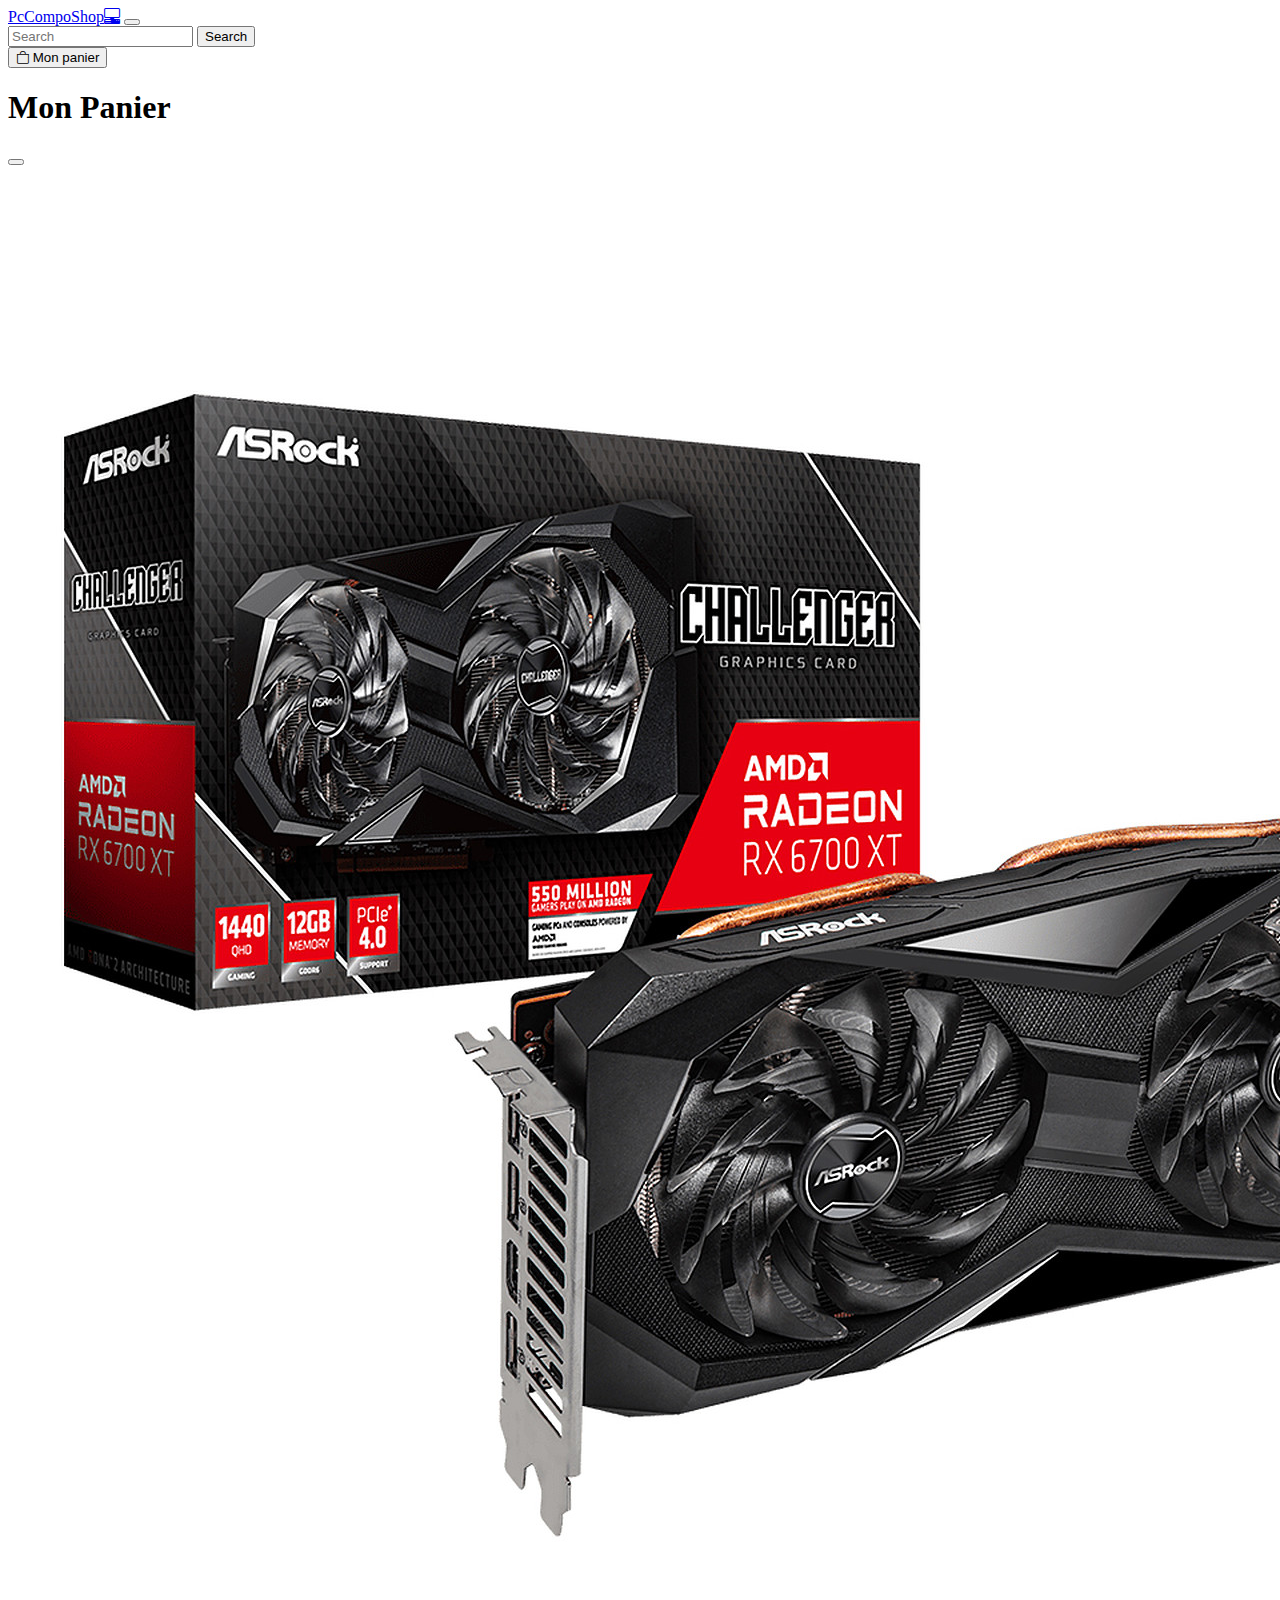
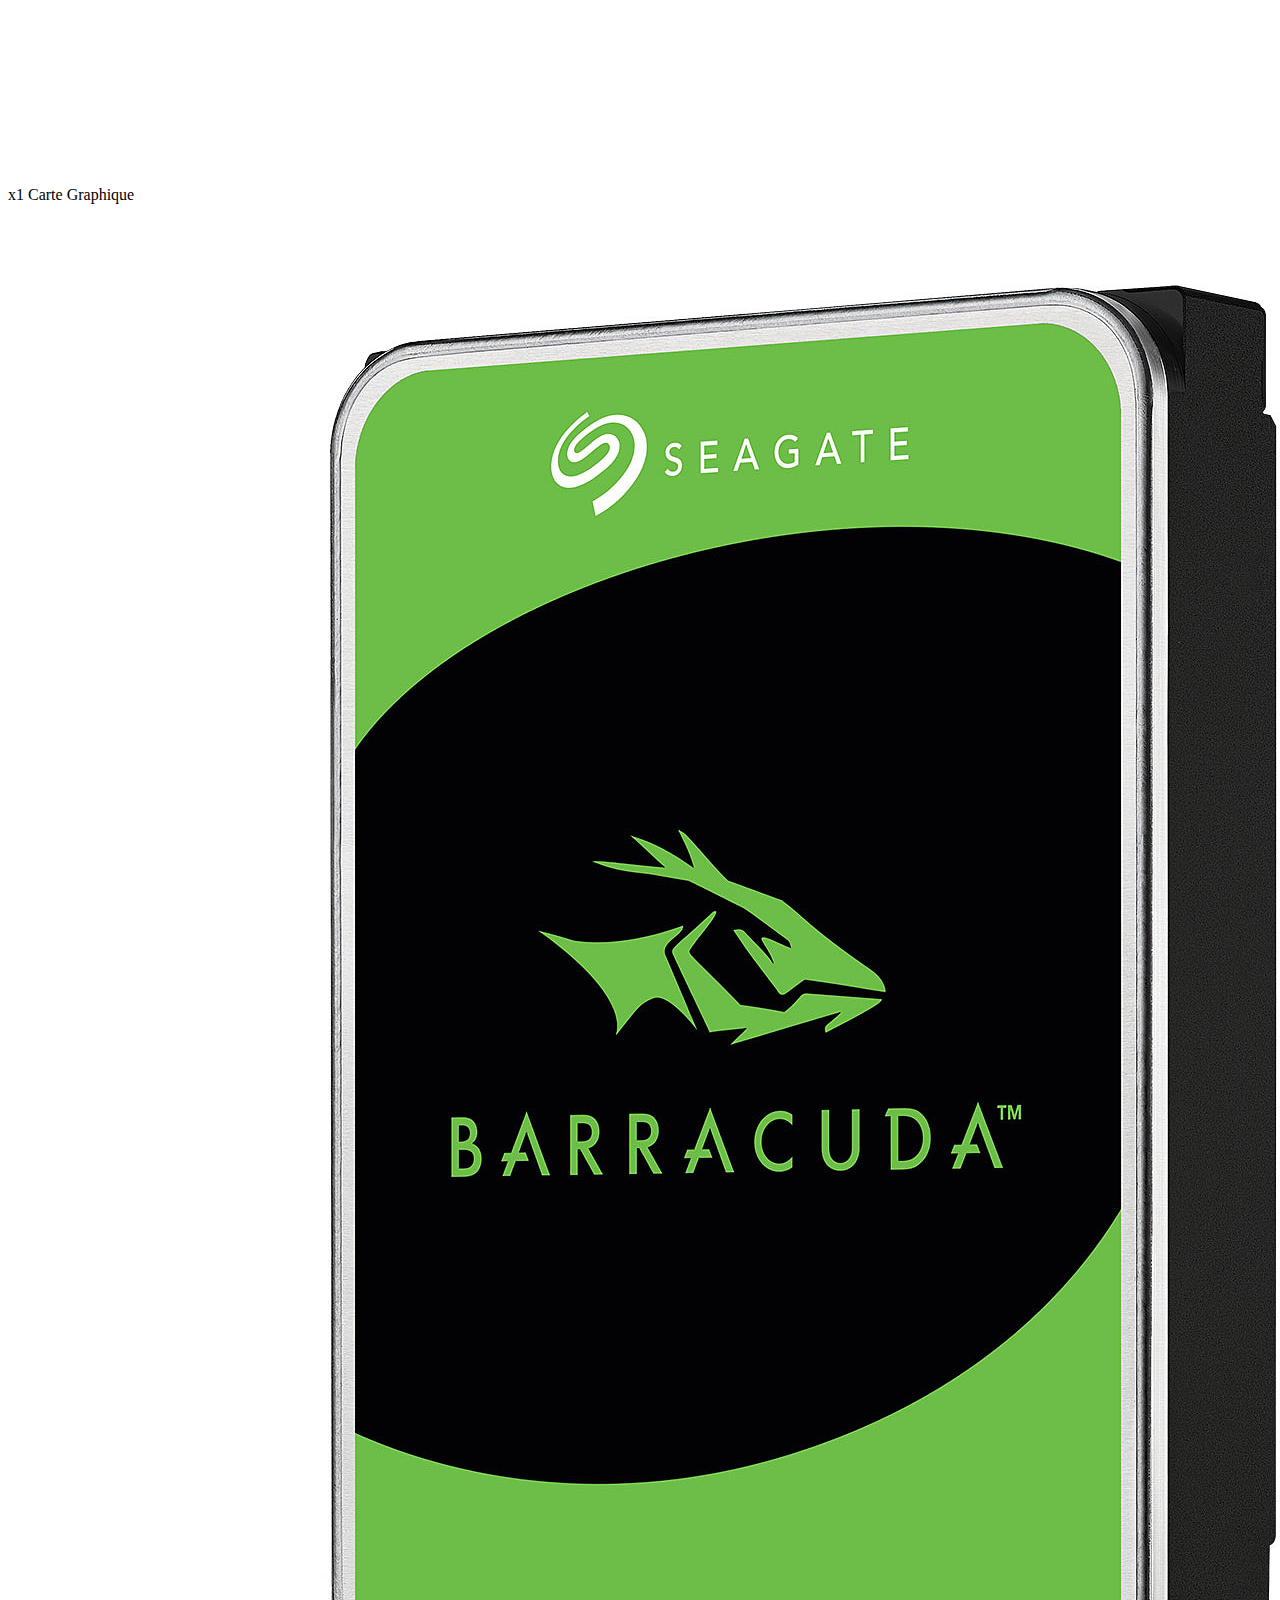
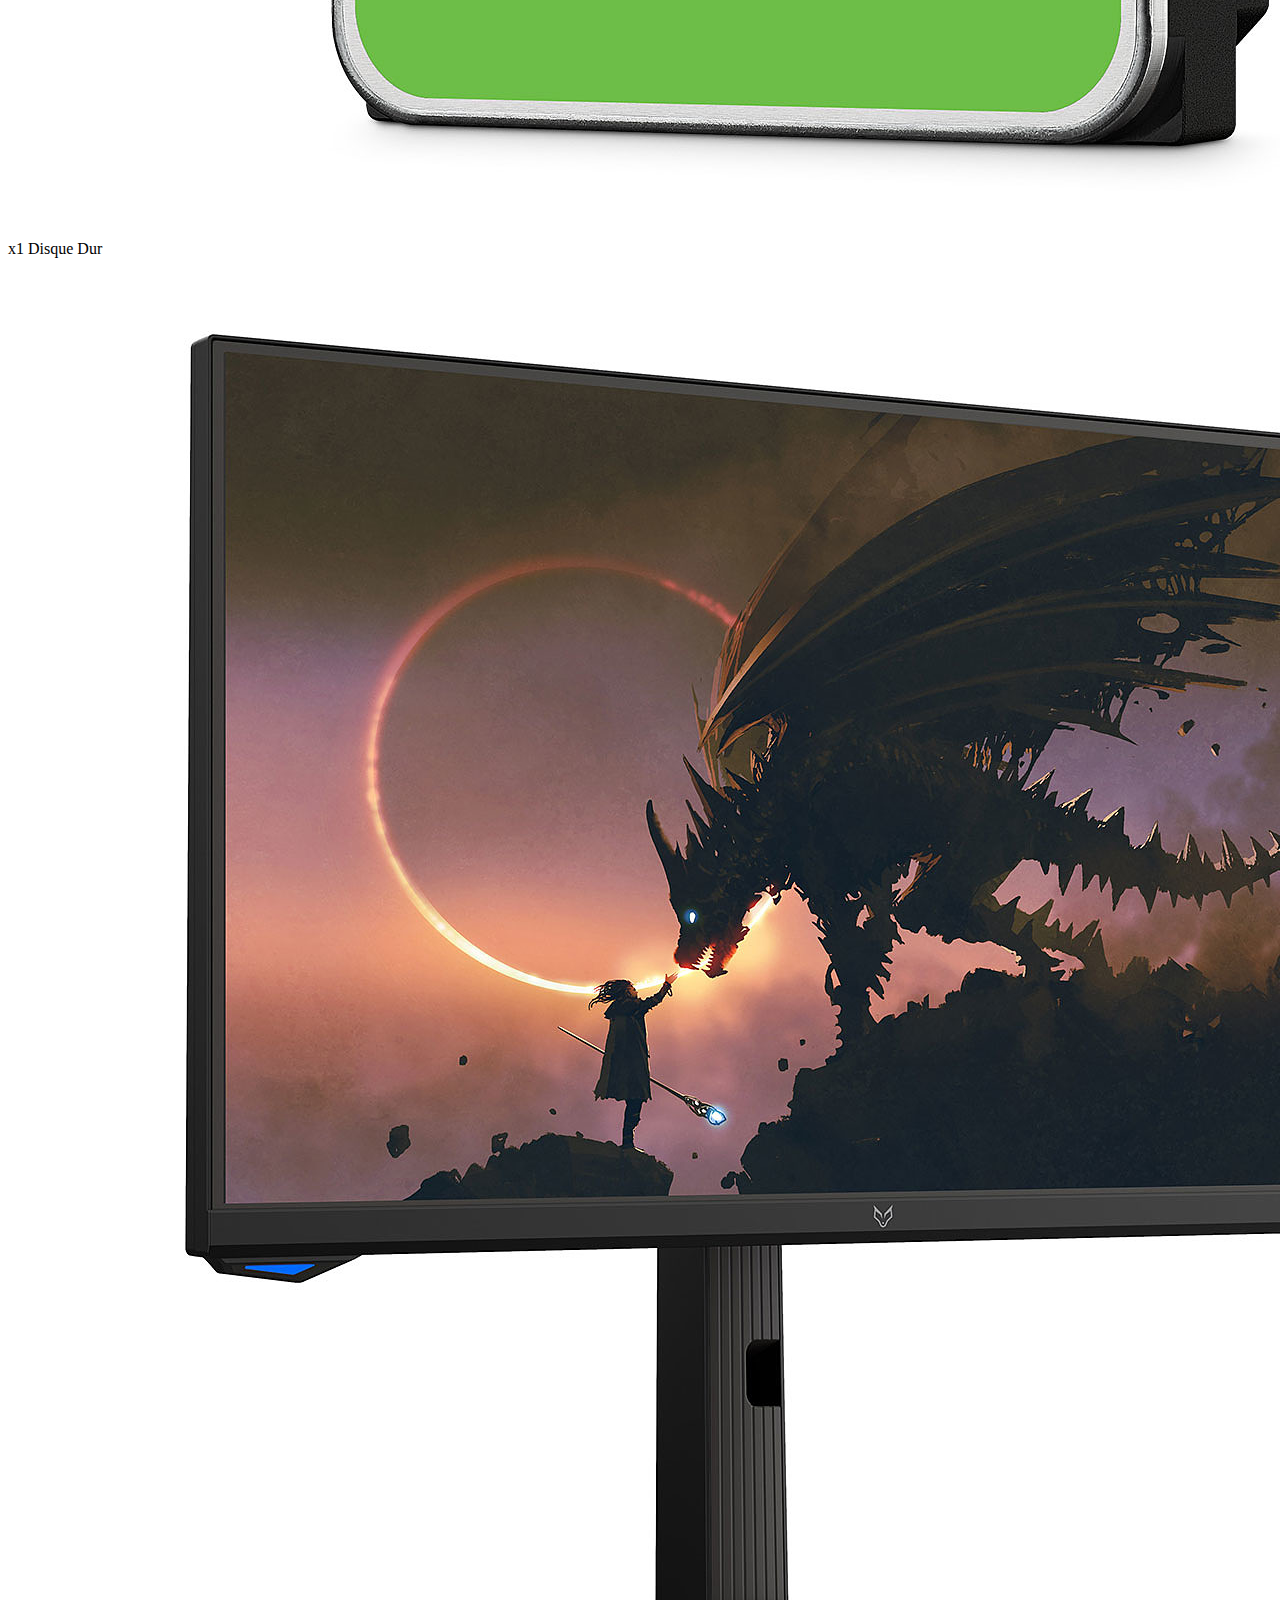
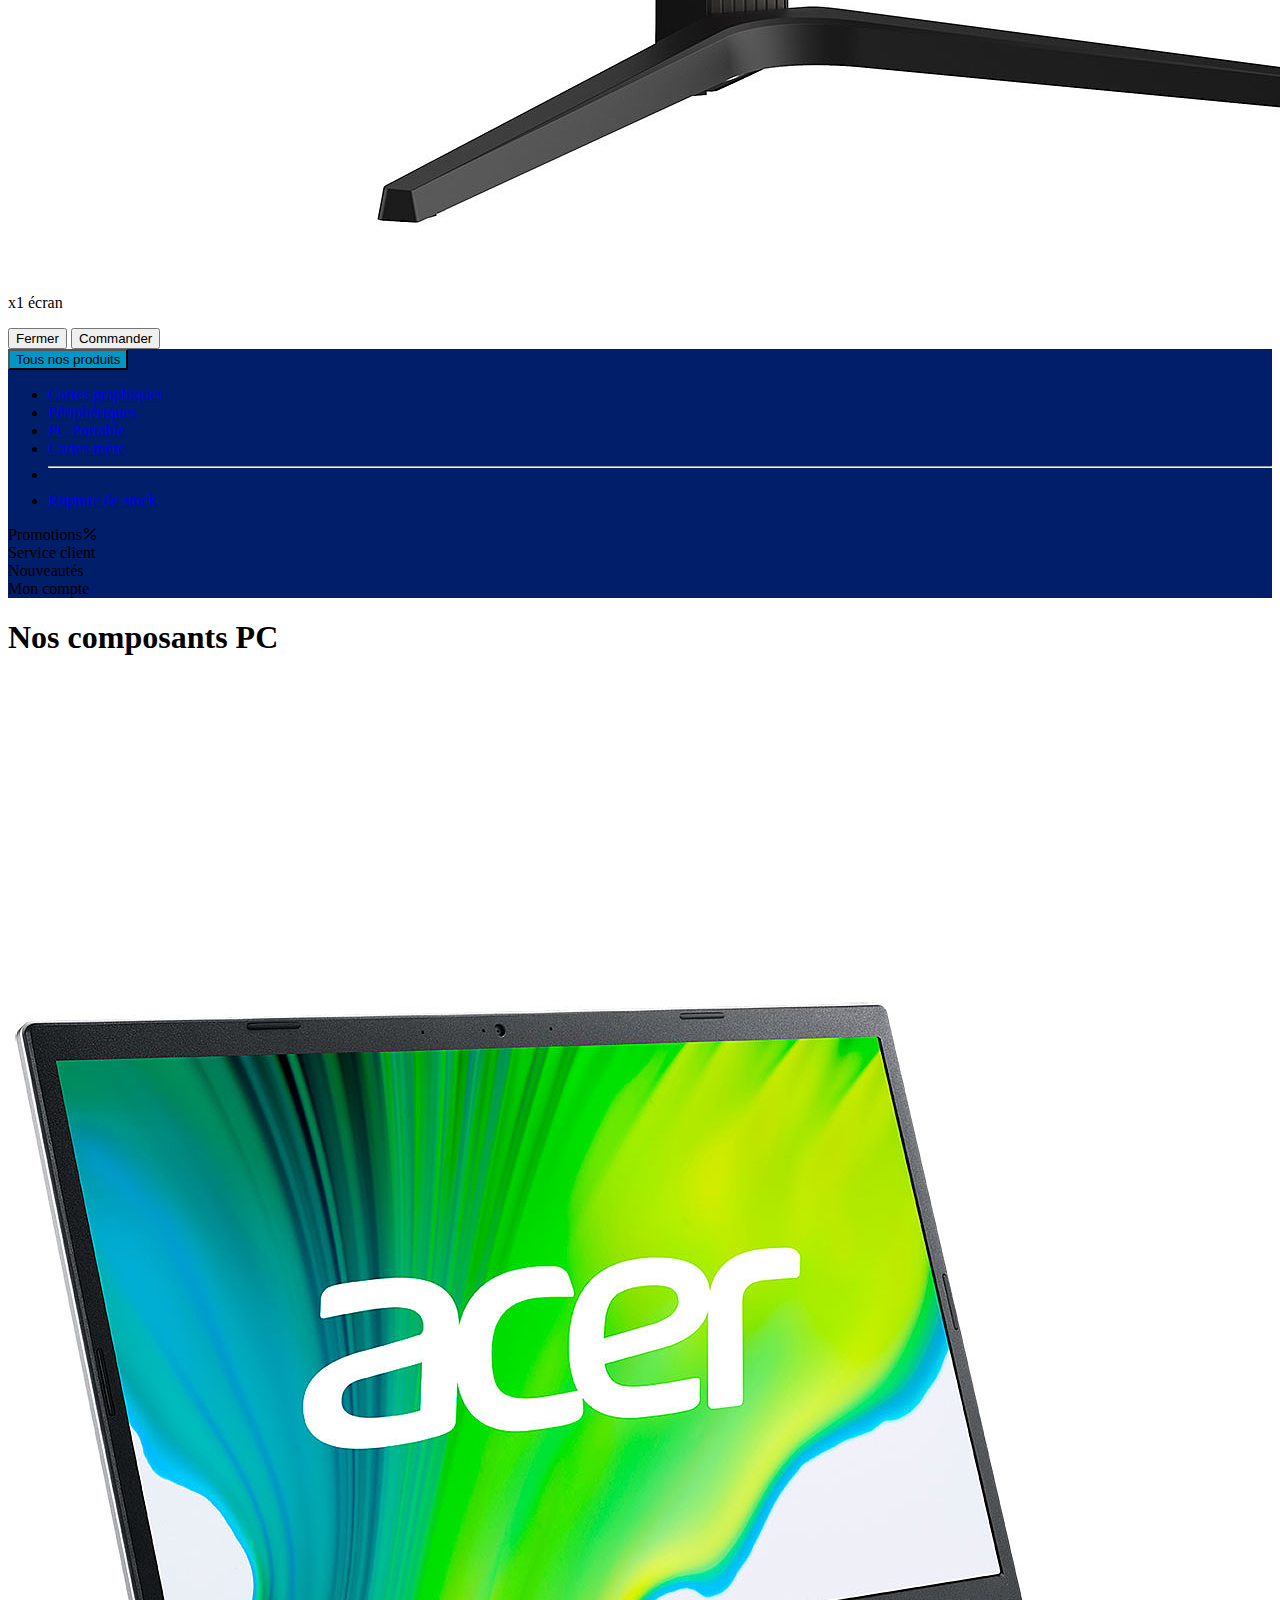
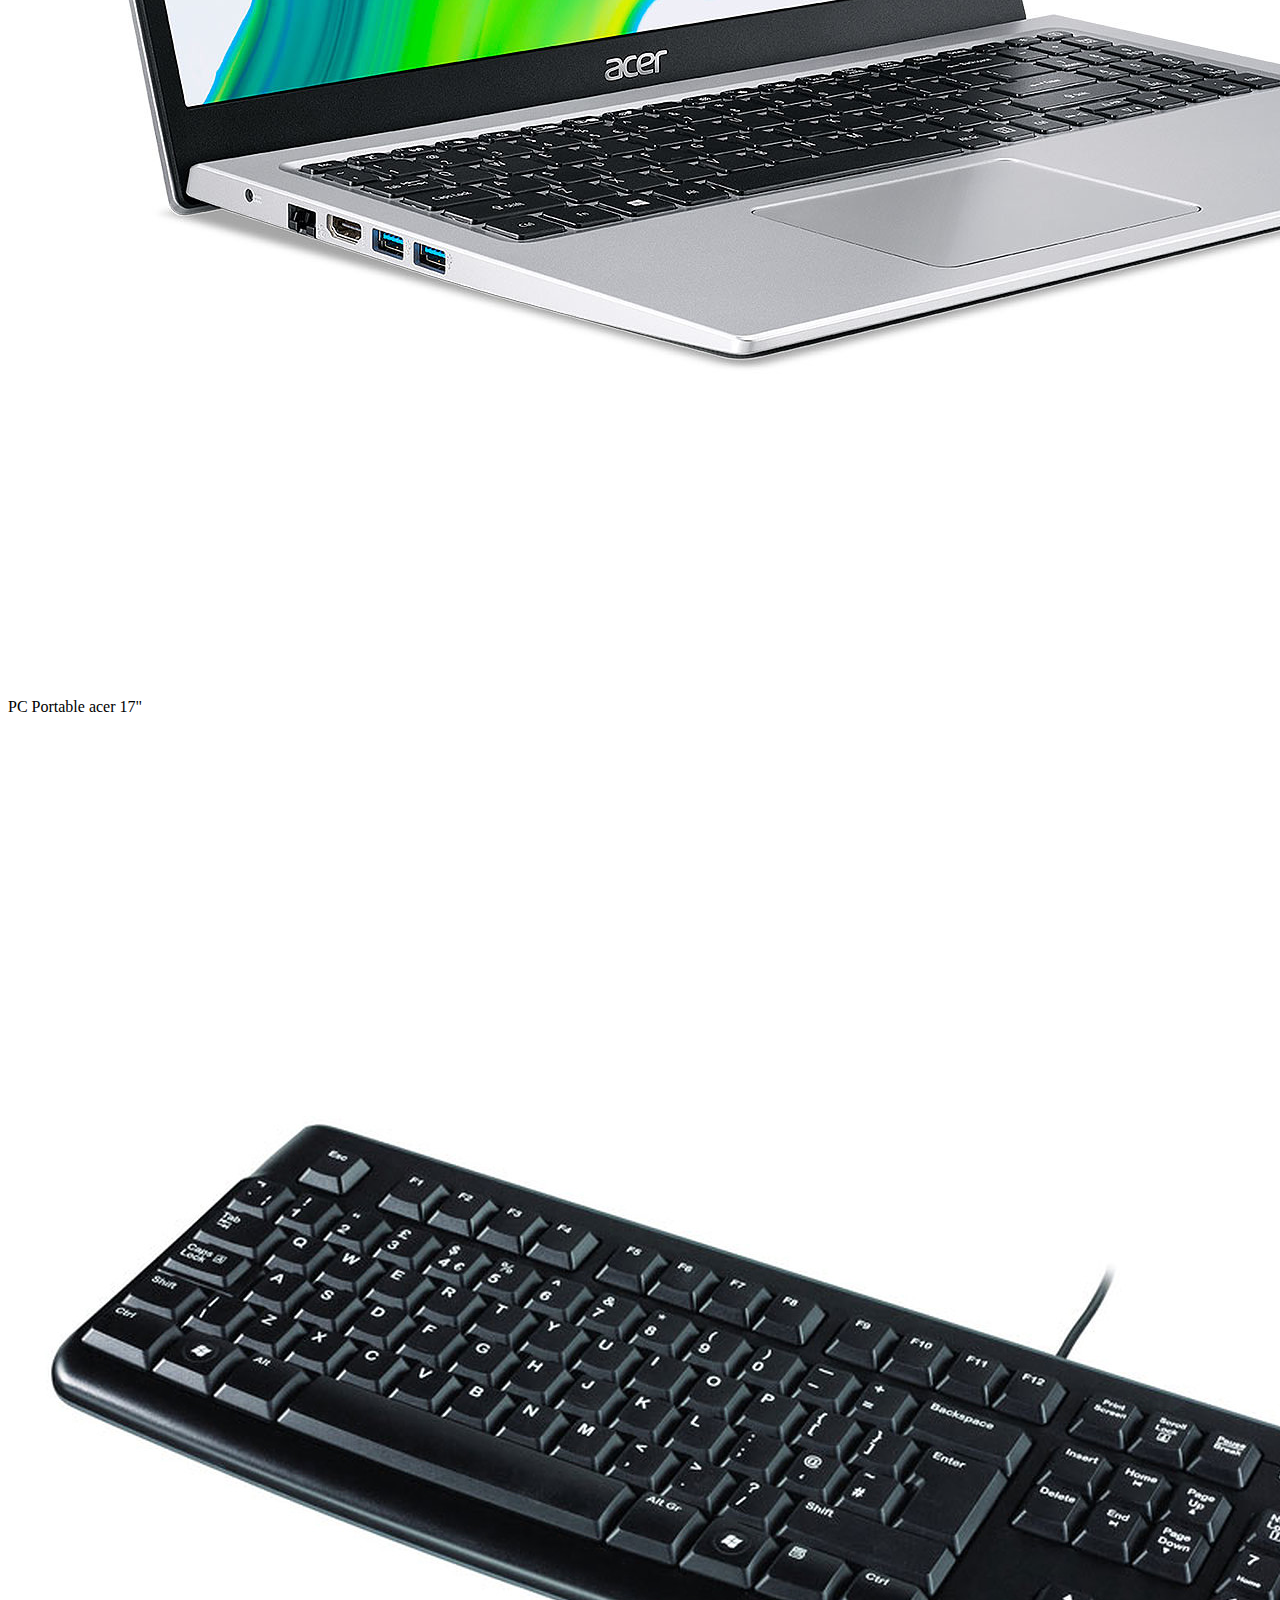
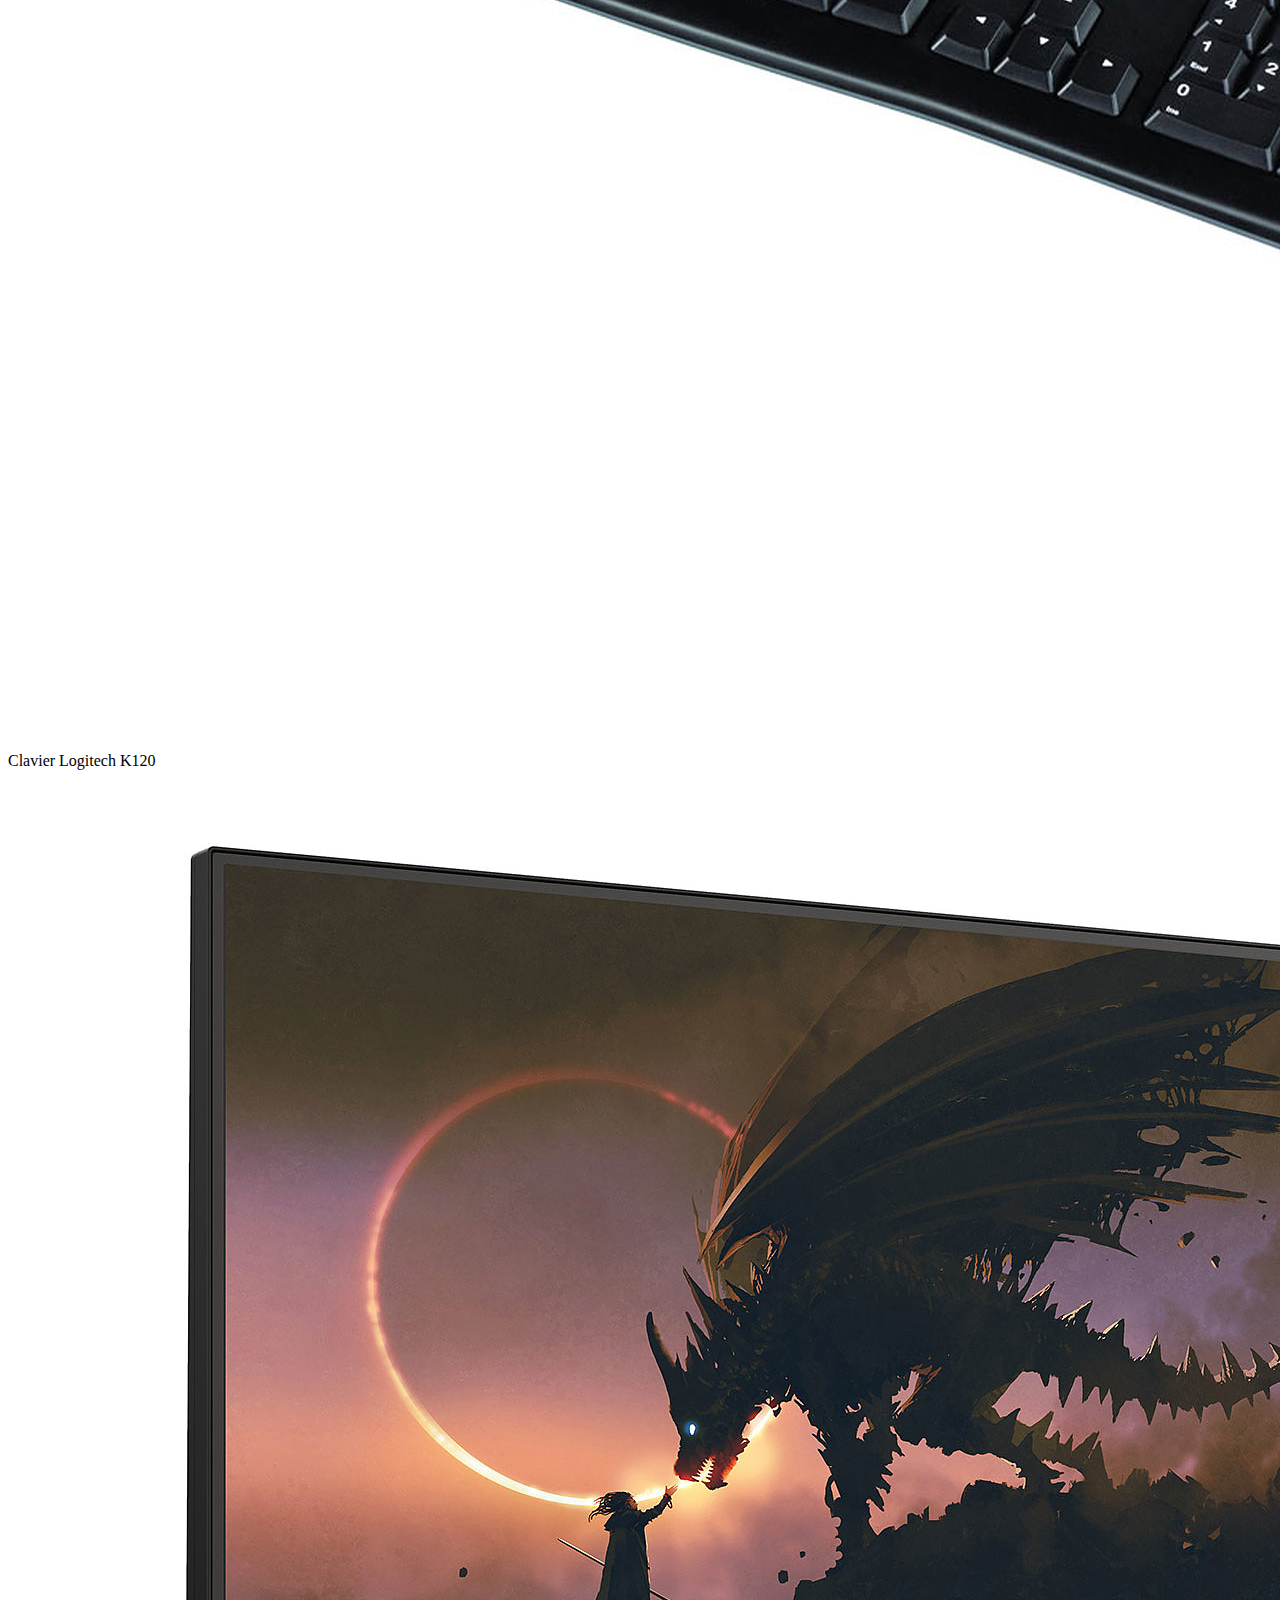
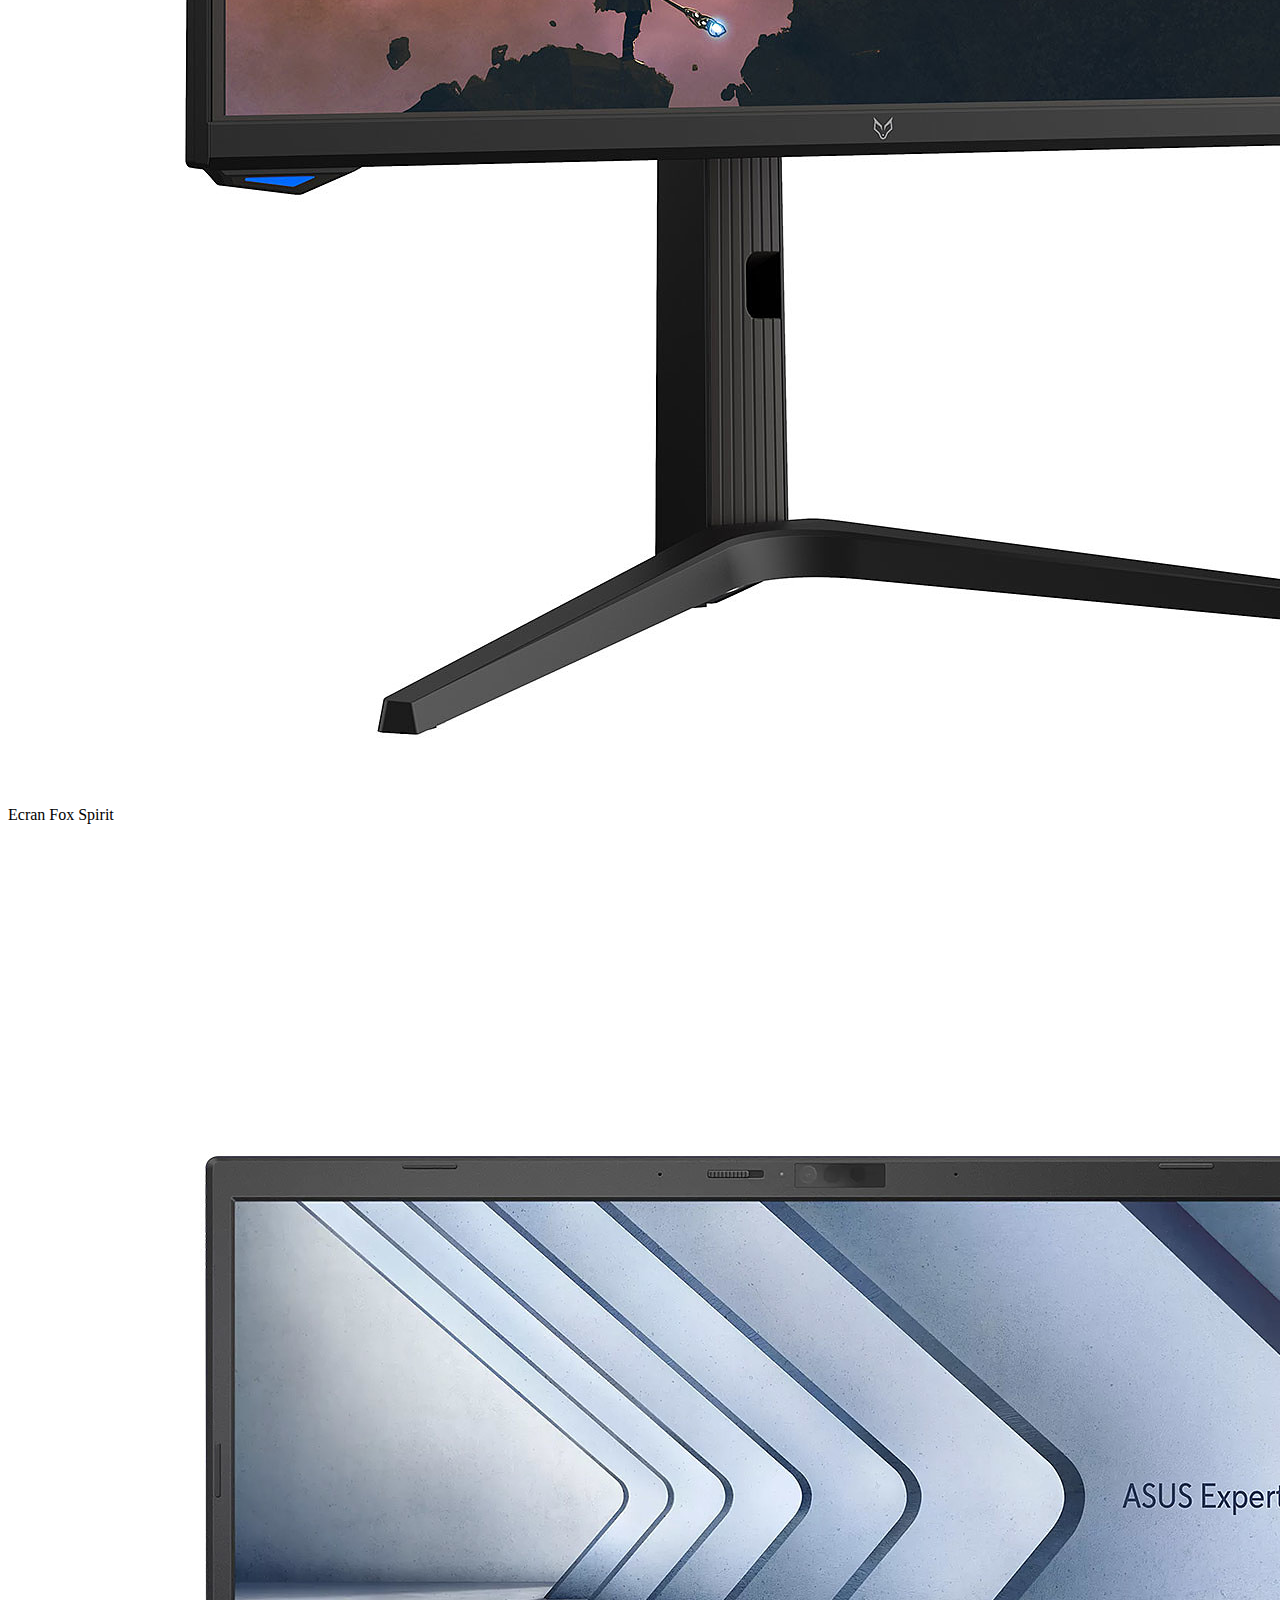
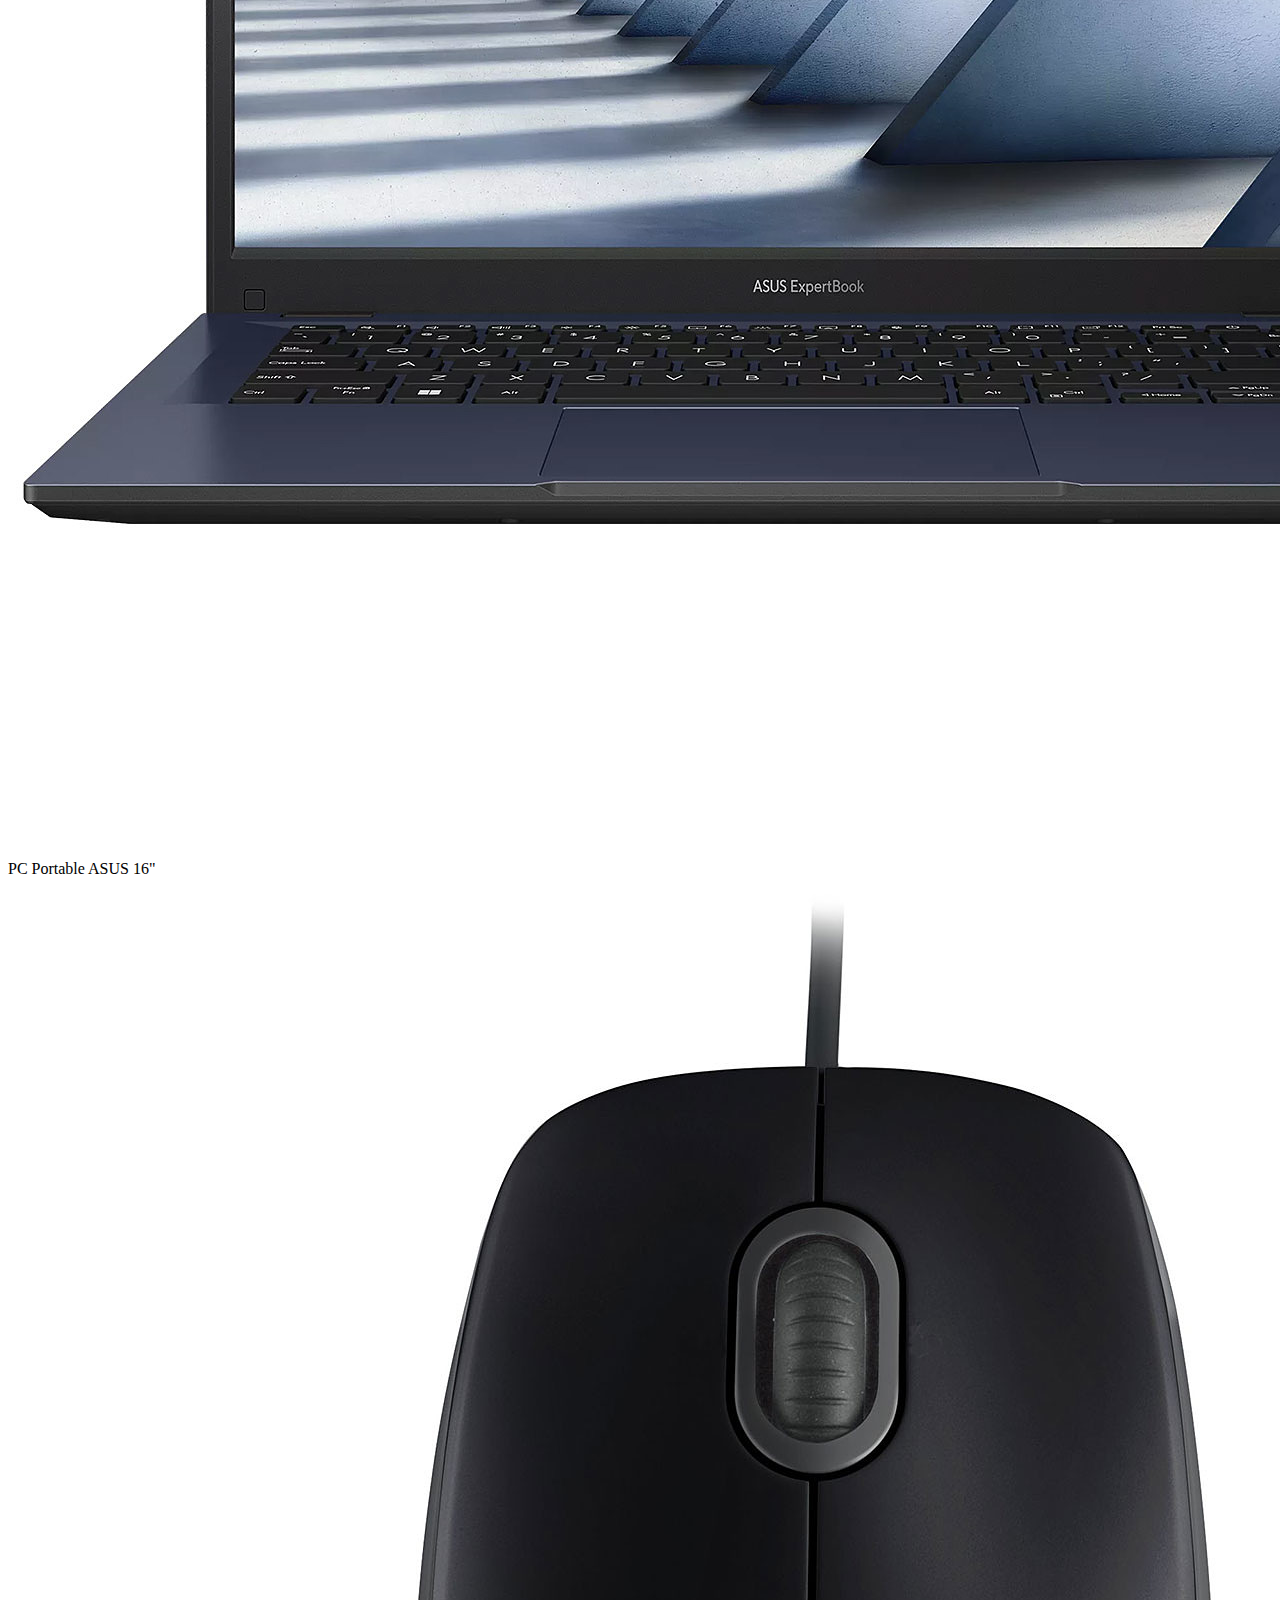
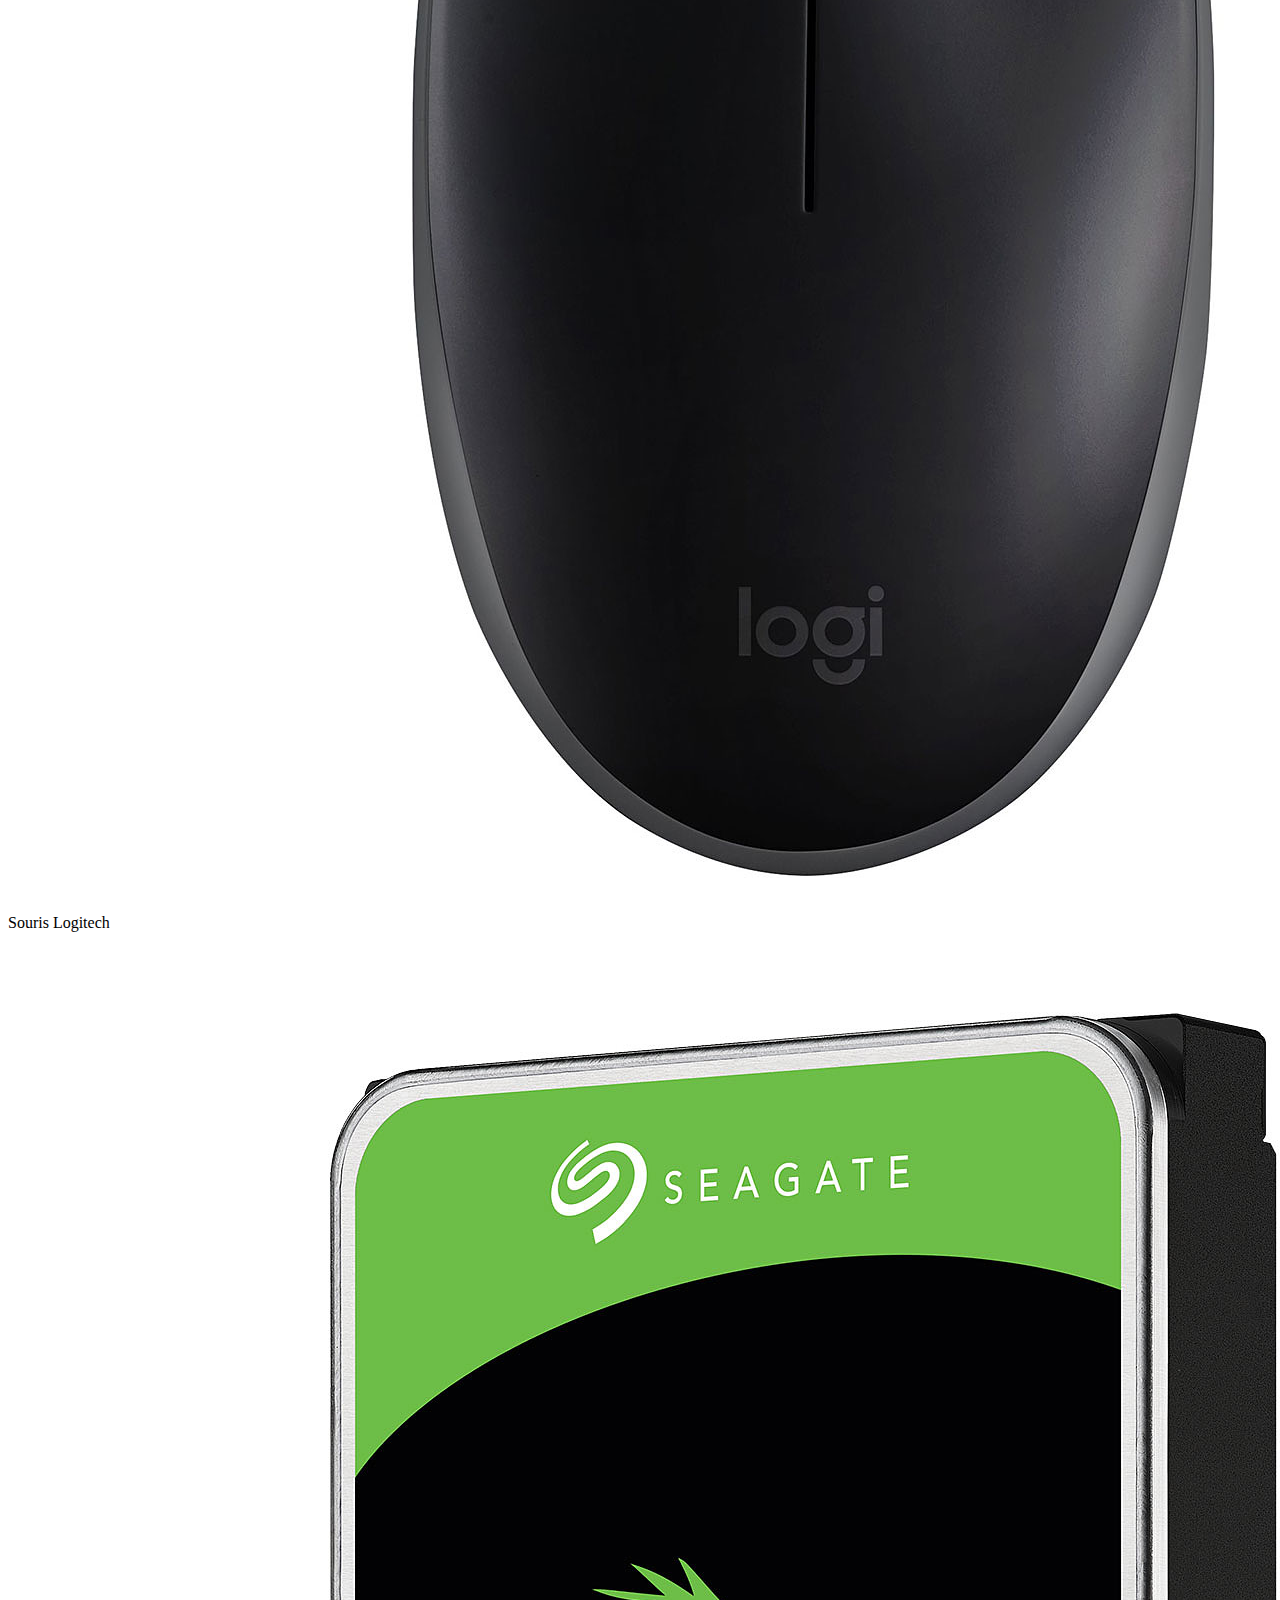
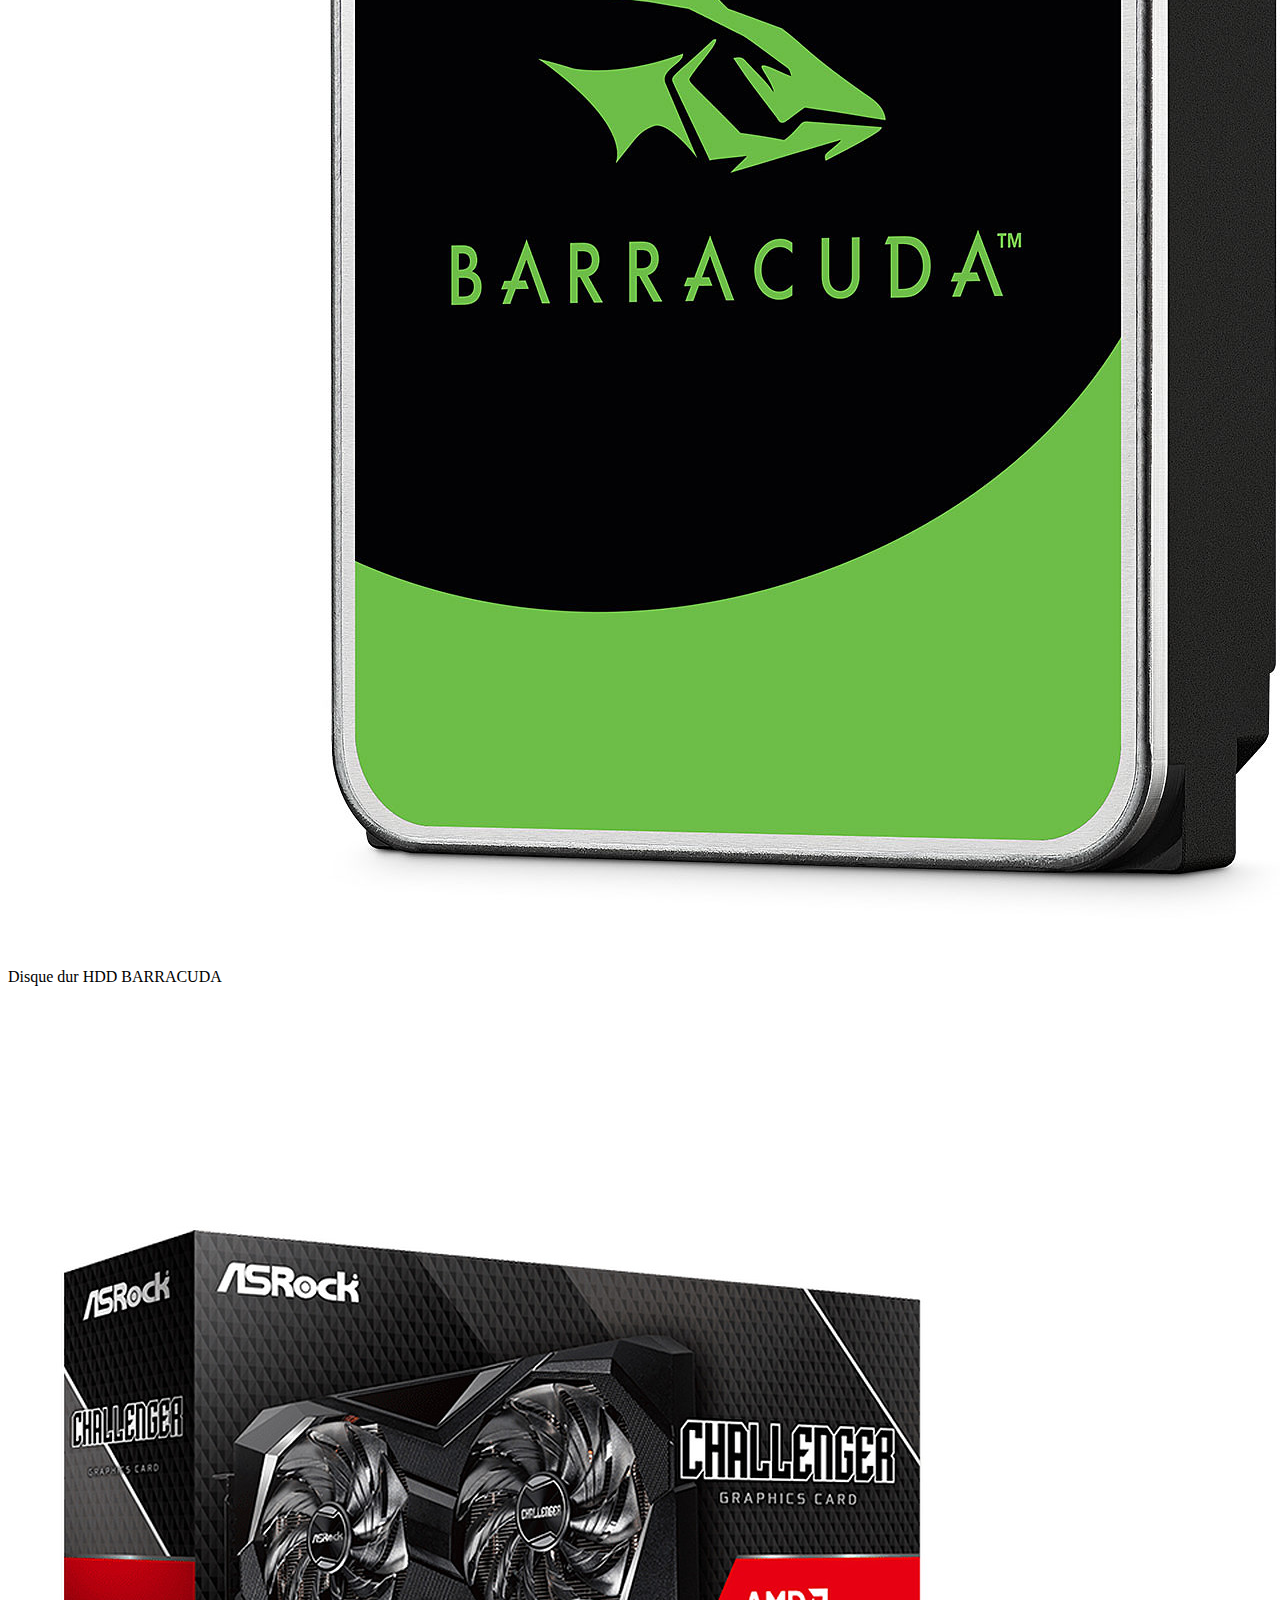
==== Accueil.html @ 7766d789 "header" ====
<!DOCTYPE html>
<html lang="fr">

<head>
    <meta charset="UTF-8">
    <meta name="viewport" content="width=device-width, initial-scale=1.0">
    <title>PcCompoShop</title>
    <link rel="stylesheet" href="https://cdn.jsdelivr.net/npm/bootstrap-icons@1.11.1/font/bootstrap-icons.css">
    <link href="https://cdn.jsdelivr.net/npm/bootstrap@5.3.2/dist/css/bootstrap.min.css" rel="stylesheet"
        integrity="sha384-T3c6CoIi6uLrA9TneNEoa7RxnatzjcDSCmG1MXxSR1GAsXEV/Dwwykc2MPK8M2HN" crossorigin="anonymous">
    <link rel="stylesheet" href="css/Accueil.css">
</head>

<body>


    <nav class="row m-0 navbar navbar-expand-lg bg-body-tertiary">
        <div class="container-fluid ">
            <a class="navbar-brand" href="#">PcCompoShop<i class="bi bi-pc-display-horizontal"></i></a>
            <button class="navbar-toggler" type="button" data-bs-toggle="collapse"
                data-bs-target="#navbarSupportedContent" aria-controls="navbarSupportedContent" aria-expanded="false"
                aria-label="Toggle navigation">
                <span class="navbar-toggler-icon"></span>
            </button>
            <div class="collapse navbar-collapse justify-content-center" id="navbarSupportedContent">

                <form class="d-flex" role="search">
                    <input class="form-control me-2" type="search" placeholder="Search" aria-label="Search">
                    <button class="btn btn-outline-primary" type="submit">Search</button>
                </form>
            </div>
            <button type="button" class="btn btn-primary" data-bs-toggle="modal" data-bs-target="#exampleModal"><i
                    class="bi bi-bag"></i>
                Mon panier
            </button>

            <!-- Modal -->
            <div class="modal fade" id="exampleModal" tabindex="-1" aria-labelledby="exampleModalLabel"
                aria-hidden="true">
                <div class="modal-dialog">
                    <div class="modal-content">
                        <div class="modal-header">
                            <h1 class="modal-title fs-5" id="exampleModalLabel">Mon Panier</h1>
                            <button type="button" class="btn-close" data-bs-dismiss="modal" aria-label="Close"></button>
                        </div>
                        <div class="modal-body">
                            <img src="./img/compo1.jpg" alt="" class="w-25">
                            <p>x1 Carte Graphique</p>
                            <img src="./image/HDD.jpg" alt="" class="w-25">
                            <p>x1 Disque Dur </p>
                            <img src="./img/ecran1.jpg" alt="" class="w-25">
                            <p>x1 écran</p>
                        </div>
                        <div class="modal-footer">
                            <button type="button" class="btn btn-secondary" data-bs-dismiss="modal">Fermer</button>
                            <button type="button" class="btn btn-primary">Commander</button>
                        </div>
                    </div>
                </div>
            </div>
        </div>
    </nav>




    <div class="row container-fluid myclass text-white p-2 justify-content-evenly">
        <div class="dropdown col-lg-2 col-8">
            <button class="myclass2 btn btn-secondary dropdown-toggle border border-0" type="button"
                data-bs-toggle="dropdown" aria-expanded="false">
                Tous nos produits
            </button>
            <ul class="dropdown-menu dropdown-menu-dark">
                <li><a class="dropdown-item" href="#">Cartes graphiques</a></li>
                <li><a class="dropdown-item" href="#">Périphériques</a></li>
                <li><a class="dropdown-item" href="#">PC Portable</a></li>
                <li><a class="dropdown-item" href="#">Cartes mère</a></li>
                <li>
                    <hr class="dropdown-divider">
                </li>
                <li><a class="dropdown-item" href="#">Rupture de stock</a></li>
            </ul>
        </div>
        <div class="col-lg-2 col-8 p-1">
            <a>Promotions<i class="bi bi-percent p-1"></i></a>
        </div>
        <div class="col-lg-2 col-8 p-1">
            <a>Service client</a>
        </div>
        <div class="col-lg-2 col-8">
            Nouveautés
        </div>
        <div class="col-lg-2 col-8">
         Mon compte
        </div>


    </div>










    <h1 class="text-center mt-2 col-10 border rounded p-2 shadow-lg mx-auto">Nos composants PC</h1>


    <section class="row m-0 justify-content-evenly mt-2">
        <div class="col-lg-3 shadow-lg border rounded">
            <img class="img-fluid" src="image/PCPortable.jpg" alt="PC Portable">
            <p class="fw-bold text-center">PC Portable acer 17"</p>
        </div>
        <div class="col-lg-3 shadow-lg border rounded">
            <img class="img-fluid" src="image/Clavier.jpg" alt="Clavier">
            <p class="fw-bold text-center">Clavier Logitech K120</p>
        </div>

        <div class="col-lg-3 shadow-lg border rounded">
            <img class="img-fluid" src="image/Ecran.jpg" alt="">
            <p class="fw-bold text-center">Ecran Fox Spirit</p>
        </div>
    </section>



    <section class="row m-0 justify-content-evenly mt-2">
        <div class="col-lg-3 shadow-lg border rounded">
            <img class="img-fluid" src="image/PCASUS.jpg" alt="PC Portable">
            <p class="fw-bold text-center">PC Portable ASUS 16"</p>
        </div>
        <div class="col-lg-3 shadow-lg border rounded">
            <img class="img-fluid" src="image/Souris.jpg" alt="Clavier">
            <p class="fw-bold text-center">Souris Logitech</p>
        </div>

        <div class="col-lg-3 shadow-lg border rounded">
            <img class="img-fluid" src="image/HDD.jpg" alt="">
            <p class="fw-bold text-center">Disque dur HDD BARRACUDA</p>
        </div>
    </section>



    <section class="row m-0 justify-content-evenly mt-2">
        <div class="col-lg-3 shadow-lg border rounded">
            <img class="img-fluid" src="image/CG.jpg" alt="PC Portable">
            <p class="fw-bold text-center">PC Portable ASUS 16"</p>
        </div>
        <div class="col-lg-3 shadow-lg border rounded">
            <img class="img-fluid" src="image/Cartemere.jpg" alt="Clavier">
            <p class="fw-bold text-center">Carte mere ASROCK B550</p>
        </div>
        <div class="col-lg-3 shadow-lg border rounded">
            <img class="img-fluid" src="image/G-34013-2-Dell-Inspiron-16-Plus-7610-2.jpg" alt="Clavier">
            <p class="fw-bold text-center">Souris Logitech</p>
        </div>
    </section>










    <script src="https://cdn.jsdelivr.net/npm/bootstrap@5.3.2/dist/js/bootstrap.bundle.min.js"
        integrity="sha384-C6RzsynM9kWDrMNeT87bh95OGNyZPhcTNXj1NW7RuBCsyN/o0jlpcV8Qyq46cDfL"
        crossorigin="anonymous"></script>
</body>

</html>
---- css/Accueil.css ----
@import url("https://cdn.jsdelivr.net/npm/bootstrap-icons@1.11.1/font/bootstrap-icons.css");
.myclass {
  background-color: #001e69;
}

.myclass2 {
  background-color: #0096c8;
}/*# sourceMappingURL=Accueil.css.map */
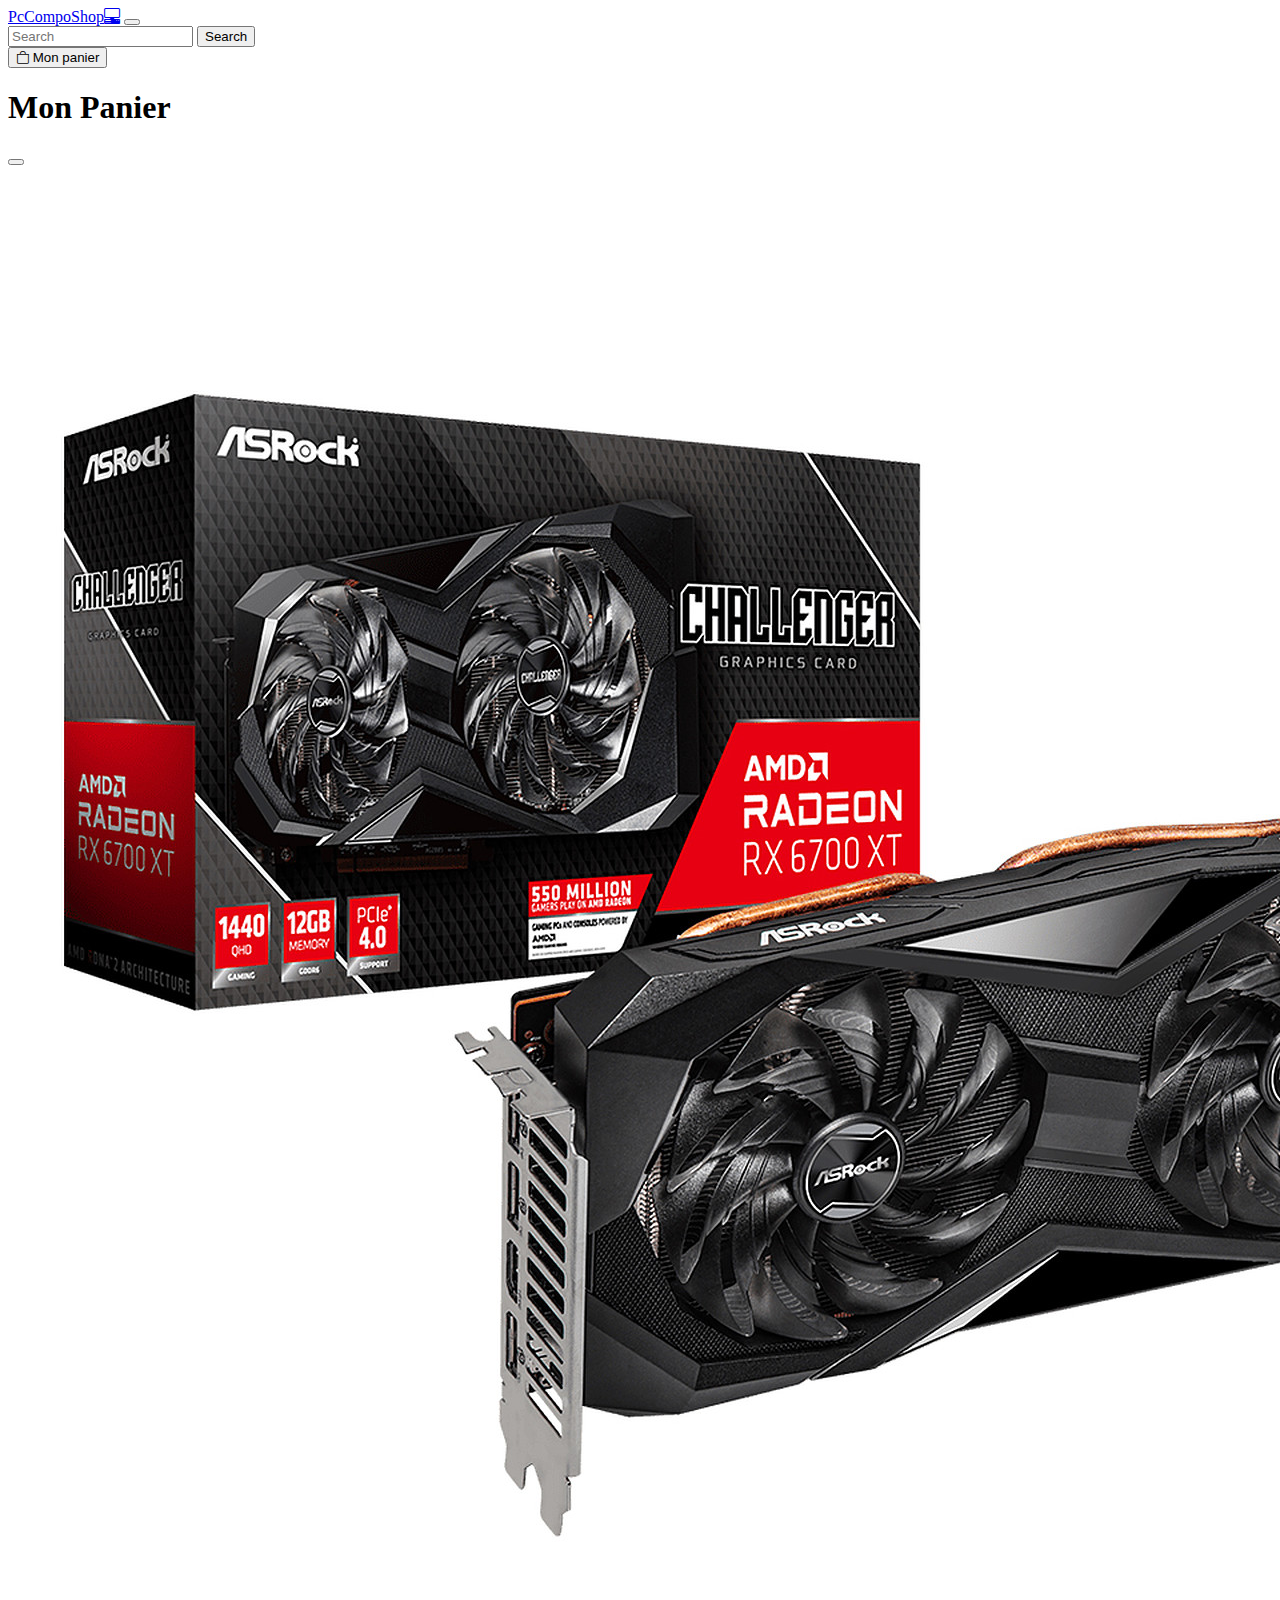
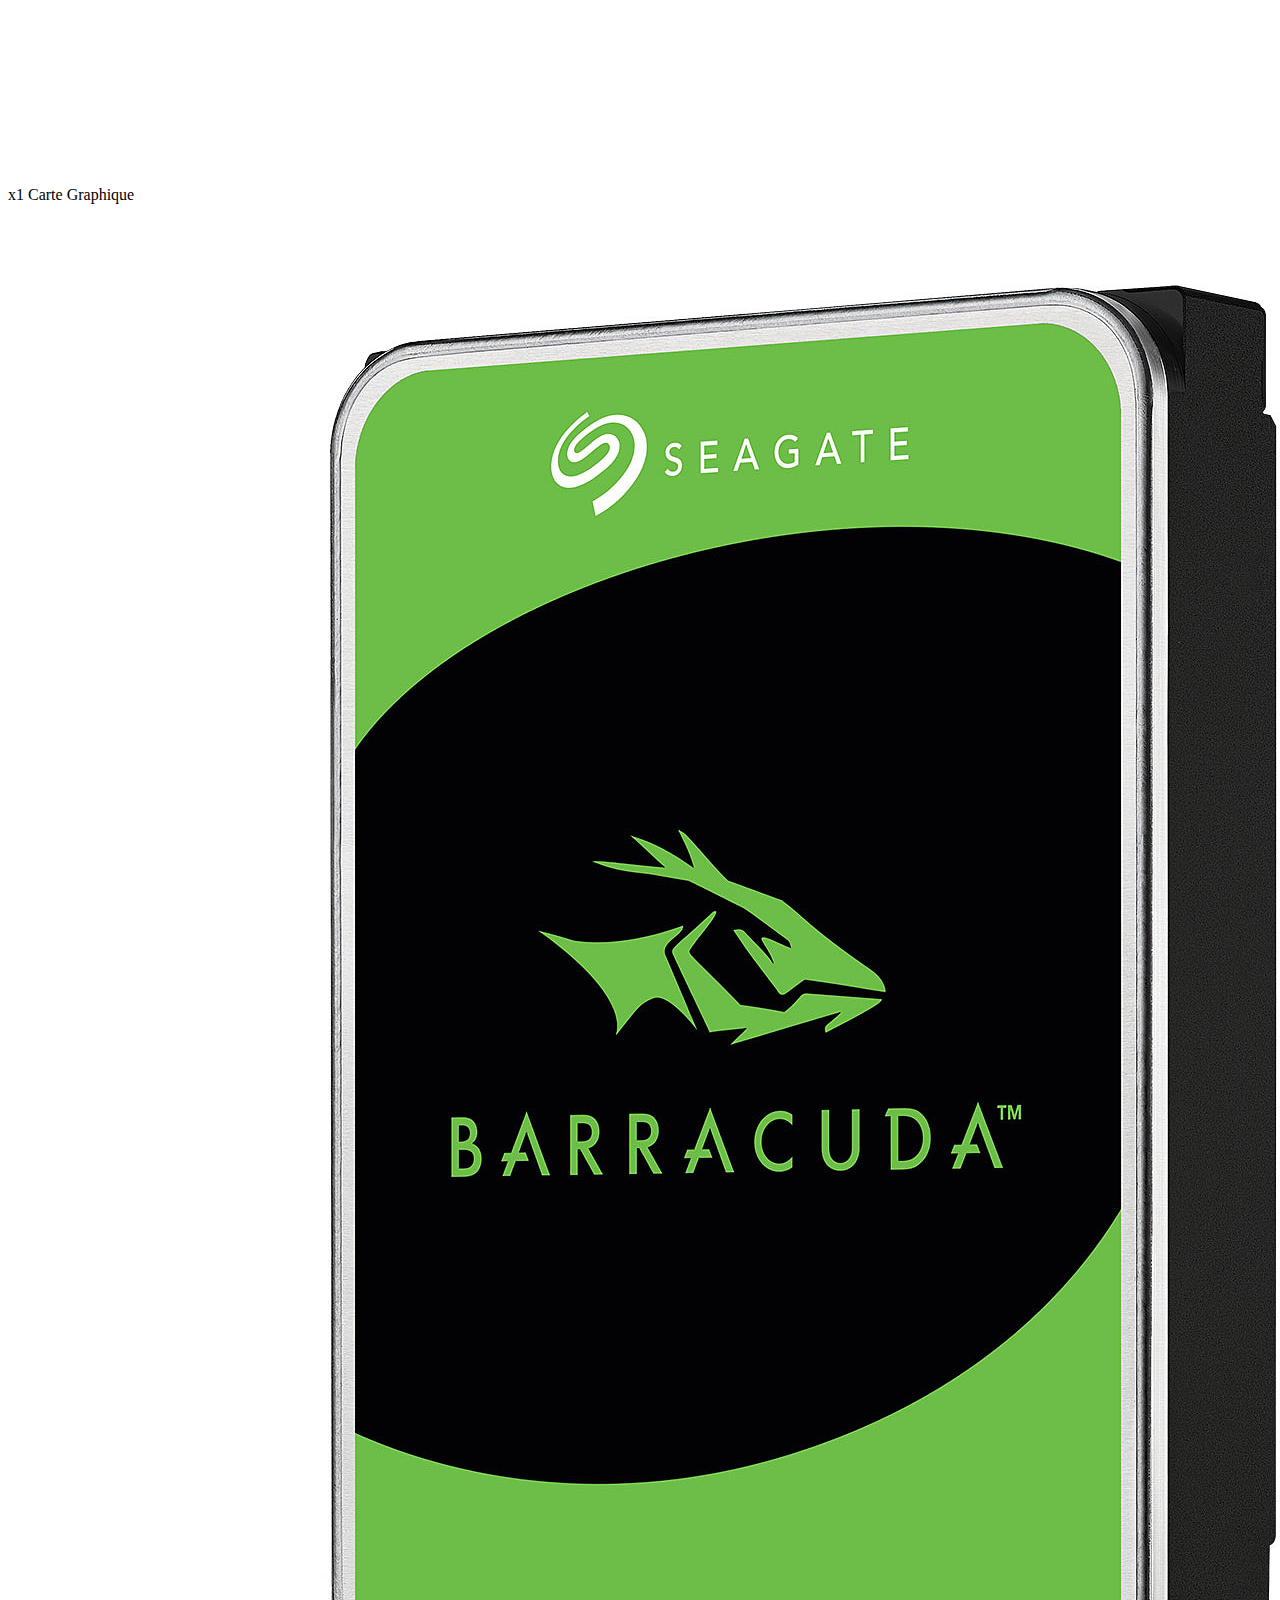
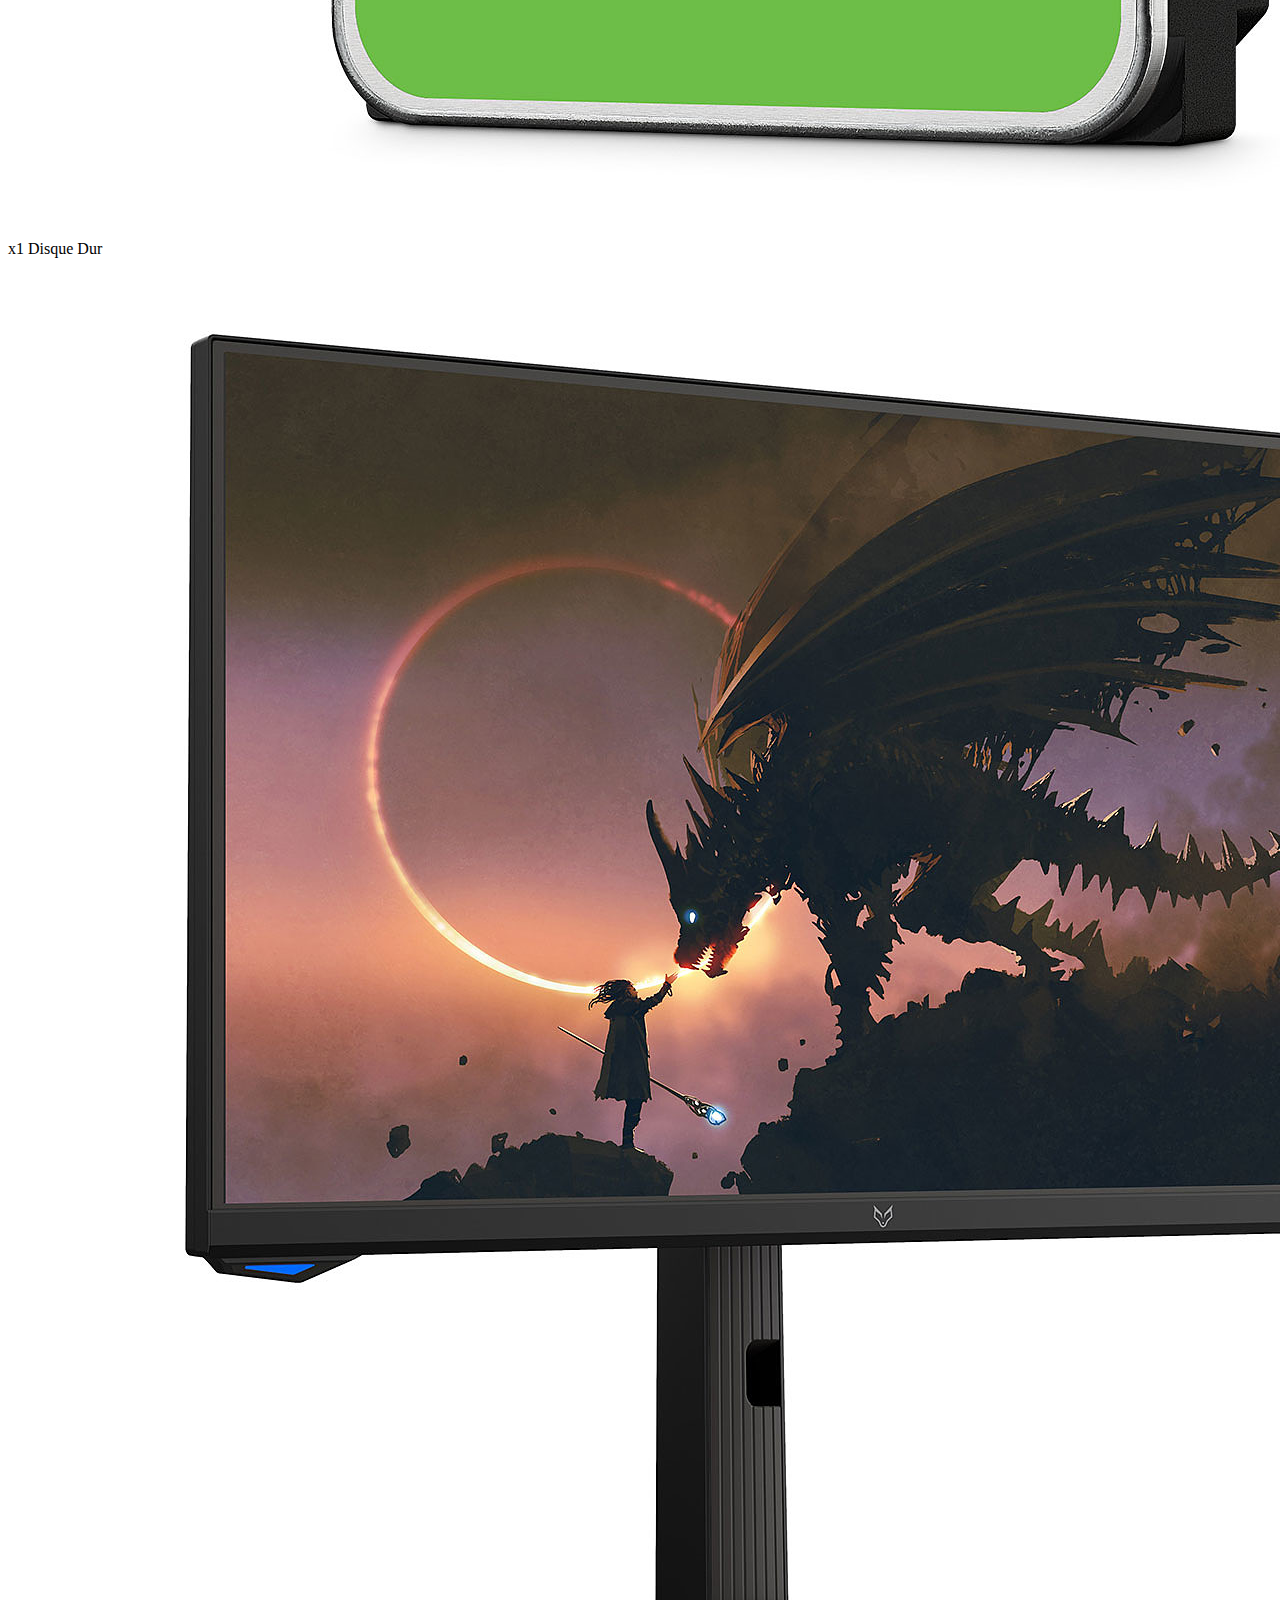
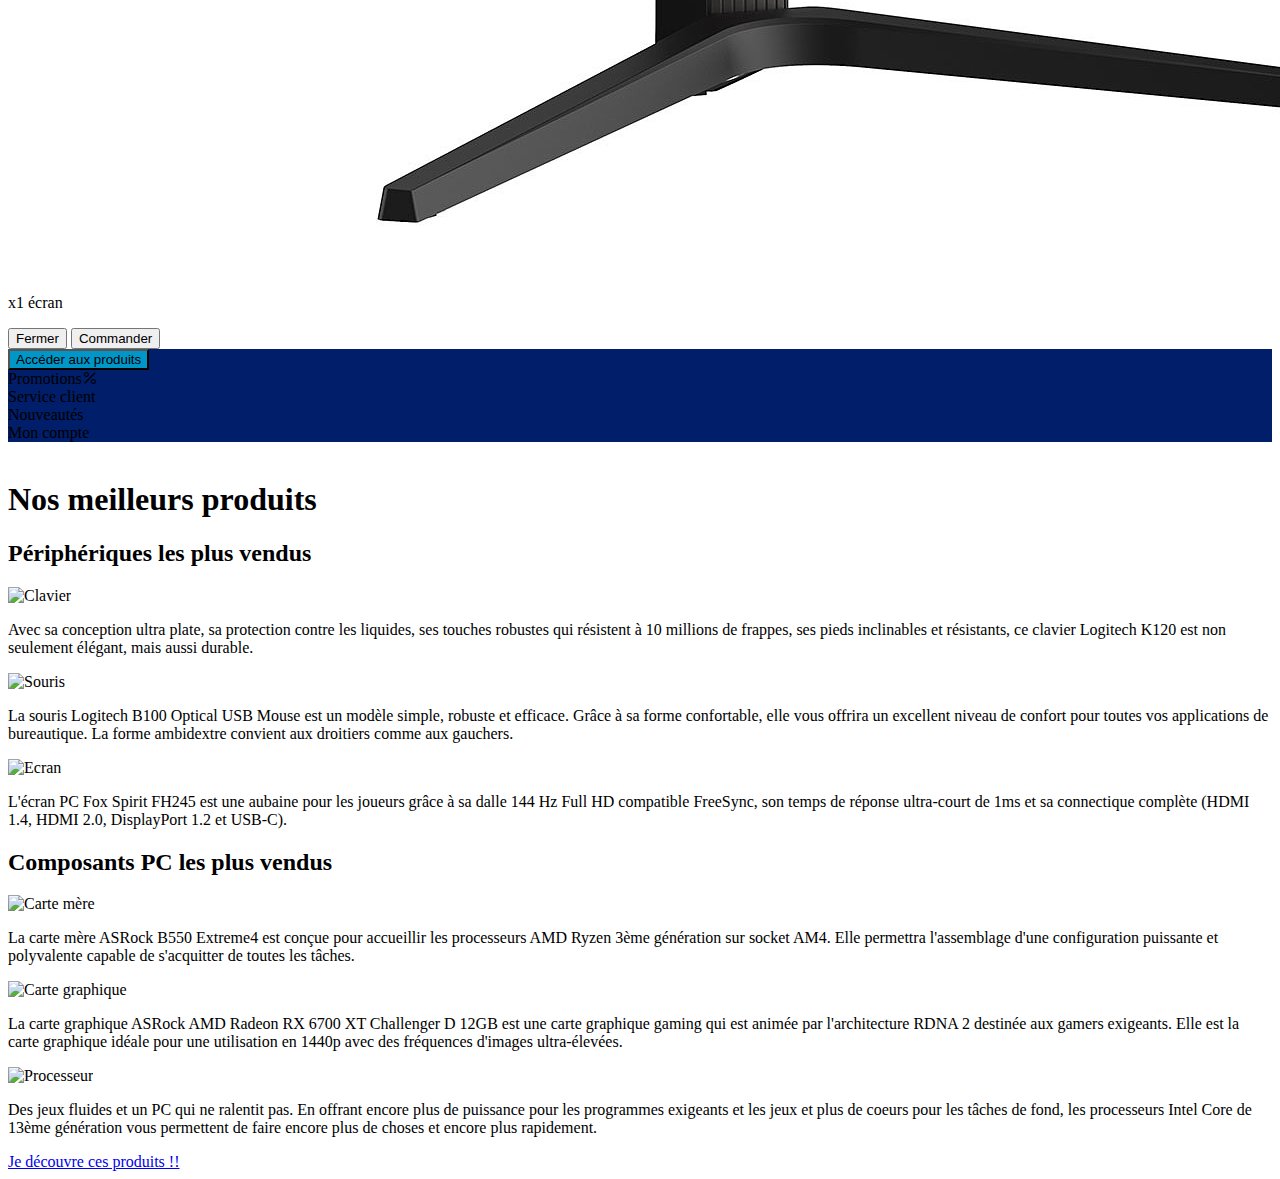
==== commit 3ad195cf: "modi?" ====
--- a/Accueil.html
+++ b/Accueil.html
@@ -13,89 +13,133 @@
 
 <body>
 
+    <header>
+        <nav class="row m-0 navbar navbar-expand-lg bg-body-tertiary">
+            <div class="container-fluid ">
+                <a class="navbar-brand" href="#">PcCompoShop<i class="bi bi-pc-display-horizontal"></i></a>
+                <button class="navbar-toggler" type="button" data-bs-toggle="collapse"
+                    data-bs-target="#navbarSupportedContent" aria-controls="navbarSupportedContent"
+                    aria-expanded="false" aria-label="Toggle navigation">
+                    <span class="navbar-toggler-icon"></span>
+                </button>
+                <div class="collapse navbar-collapse justify-content-center" id="navbarSupportedContent">
 
-    <nav class="row m-0 navbar navbar-expand-lg bg-body-tertiary">
-        <div class="container-fluid ">
-            <a class="navbar-brand" href="#">PcCompoShop<i class="bi bi-pc-display-horizontal"></i></a>
-            <button class="navbar-toggler" type="button" data-bs-toggle="collapse"
-                data-bs-target="#navbarSupportedContent" aria-controls="navbarSupportedContent" aria-expanded="false"
-                aria-label="Toggle navigation">
-                <span class="navbar-toggler-icon"></span>
-            </button>
-            <div class="collapse navbar-collapse justify-content-center" id="navbarSupportedContent">
+                    <form class="d-flex" role="search">
+                        <input class="form-control me-2" type="search" placeholder="Search" aria-label="Search">
+                        <button class="btn btn-outline-primary" type="submit">Search</button>
+                    </form>
+                </div>
+                <button type="button" class="btn btn-primary" data-bs-toggle="modal" data-bs-target="#exampleModal"><i
+                        class="bi bi-bag"></i>
+                    Mon panier
+                </button>
 
-                <form class="d-flex" role="search">
-                    <input class="form-control me-2" type="search" placeholder="Search" aria-label="Search">
-                    <button class="btn btn-outline-primary" type="submit">Search</button>
-                </form>
-            </div>
-            <button type="button" class="btn btn-primary" data-bs-toggle="modal" data-bs-target="#exampleModal"><i
-                    class="bi bi-bag"></i>
-                Mon panier
-            </button>
-
-            <!-- Modal -->
-            <div class="modal fade" id="exampleModal" tabindex="-1" aria-labelledby="exampleModalLabel"
-                aria-hidden="true">
-                <div class="modal-dialog">
-                    <div class="modal-content">
-                        <div class="modal-header">
-                            <h1 class="modal-title fs-5" id="exampleModalLabel">Mon Panier</h1>
-                            <button type="button" class="btn-close" data-bs-dismiss="modal" aria-label="Close"></button>
-                        </div>
-                        <div class="modal-body">
-                            <img src="./img/compo1.jpg" alt="" class="w-25">
-                            <p>x1 Carte Graphique</p>
-                            <img src="./image/HDD.jpg" alt="" class="w-25">
-                            <p>x1 Disque Dur </p>
-                            <img src="./img/ecran1.jpg" alt="" class="w-25">
-                            <p>x1 écran</p>
-                        </div>
-                        <div class="modal-footer">
-                            <button type="button" class="btn btn-secondary" data-bs-dismiss="modal">Fermer</button>
-                            <button type="button" class="btn btn-primary">Commander</button>
+                <!-- Modal -->
+                <div class="modal fade" id="exampleModal" tabindex="-1" aria-labelledby="exampleModalLabel"
+                    aria-hidden="true">
+                    <div class="modal-dialog">
+                        <div class="modal-content">
+                            <div class="modal-header">
+                                <h1 class="modal-title fs-5" id="exampleModalLabel">Mon Panier</h1>
+                                <button type="button" class="btn-close" data-bs-dismiss="modal"
+                                    aria-label="Close"></button>
+                            </div>
+                            <div class="modal-body">
+                                <img src="./img/compo1.jpg" alt="" class="w-25">
+                                <p>x1 Carte Graphique</p>
+                                <img src="./image/HDD.jpg" alt="" class="w-25">
+                                <p>x1 Disque Dur </p>
+                                <img src="./img/ecran1.jpg" alt="" class="w-25">
+                                <p>x1 écran</p>
+                            </div>
+                            <div class="modal-footer">
+                                <button type="button" class="btn btn-secondary" data-bs-dismiss="modal">Fermer</button>
+                                <button type="button" class="btn btn-primary">Commander</button>
+                            </div>
                         </div>
                     </div>
                 </div>
             </div>
-        </div>
-    </nav>
+        </nav>
 
 
 
 
-    <div class="row container-fluid myclass text-white p-2 justify-content-evenly">
-        <div class="dropdown col-lg-2 col-8">
-            <button class="myclass2 btn btn-secondary dropdown-toggle border border-0" type="button"
-                data-bs-toggle="dropdown" aria-expanded="false">
-                Tous nos produits
-            </button>
-            <ul class="dropdown-menu dropdown-menu-dark">
-                <li><a class="dropdown-item" href="#">Cartes graphiques</a></li>
-                <li><a class="dropdown-item" href="#">Périphériques</a></li>
-                <li><a class="dropdown-item" href="#">PC Portable</a></li>
-                <li><a class="dropdown-item" href="#">Cartes mère</a></li>
-                <li>
-                    <hr class="dropdown-divider">
-                </li>
-                <li><a class="dropdown-item" href="#">Rupture de stock</a></li>
-            </ul>
+        <div class="row container-fluid myclass text-white p-2 justify-content-evenly">
+            <div class="col-lg-2 col-8">
+                <a href="Produits.html"><button class="text-white myclass2 btn border border-0" type="button">
+                        Accéder aux produits
+                    </button></a>
+            </div>
+            <div class="col-lg-2 col-8 p-1">
+                <a>Promotions<i class="bi bi-percent p-1"></i></a>
+            </div>
+            <div class="col-lg-2 col-8 p-1">
+                <a>Service client</a>
+            </div>
+            <div class="col-lg-2 col-8 p-1">
+                Nouveautés
+            </div>
+            <div class="col-lg-2 col-8 p-1">
+                Mon compte
+            </div>
         </div>
-        <div class="col-lg-2 col-8 p-1">
-            <a>Promotions<i class="bi bi-percent p-1"></i></a>
+    </header>
+
+
+
+    <div class="container-fluid">
+        <div class="row m-0 col-lg-10 mx-auto myh mt-5 border border-0 myh ">
+
+            <img class="myimg img-fluid border border-0" src="image/craiyon_131219_RTX_4090-removebg-preview.png"
+                alt="">
+
         </div>
-        <div class="col-lg-2 col-8 p-1">
-            <a>Service client</a>
-        </div>
-        <div class="col-lg-2 col-8">
-            Nouveautés
-        </div>
-        <div class="col-lg-2 col-8">
-         Mon compte
+    </div>
+
+    <h1 class="text-center mt-5 fw-bold">Nos meilleurs produits</h1>
+
+    <section class="row m-0 justify-content-evenly">
+        <div class="shadow-lg col-lg-4 col-10 border rounded border-0 p-4">
+
+            <h2 class="text-center fw-bold fs-3">Périphériques les plus vendus</h2>
+            <div class="text-center">
+                <img class="w-50" src="image/Clavier-removebg-preview.png" alt="Clavier">
+                <p class="fs-5 ">Avec sa conception ultra plate, sa protection contre les liquides, ses touches robustes
+                    qui résistent à 10 millions de frappes, ses pieds inclinables et résistants, ce clavier Logitech
+                    K120 est non seulement élégant, mais aussi durable.</p>
+                <img class="w-50" src="image/Souris-removebg-preview.png" alt="Souris">
+                <p class="fs-5">La souris Logitech B100 Optical USB Mouse est un modèle simple, robuste et efficace.
+                    Grâce à sa forme confortable, elle vous offrira un excellent niveau de confort pour toutes vos
+                    applications de bureautique. La forme ambidextre convient aux droitiers comme aux gauchers. </p>
+                <img class="w-50" src="image/Ecran-removebg-preview.png" alt="Ecran">
+                <p class="fs-5">L'écran PC Fox Spirit FH245 est une aubaine pour les joueurs grâce à sa dalle 144 Hz
+                    Full HD compatible FreeSync, son temps de réponse ultra-court de 1ms et sa connectique complète
+                    (HDMI 1.4, HDMI 2.0, DisplayPort 1.2 et USB-C).</p>
+            </div>
         </div>
 
+        <div class="shadow-lg col-lg-4 col-10 border rounded border-0 p-4">
+            <h2 class="text-center fw-bold fs-3">Composants PC les plus vendus</h2>
+            <div class="text-center">
+                <img class="w-50" src="image/Cartemere-removebg-preview.png" alt="Carte mère">
+                <p class="fs-5 ">La carte mère ASRock B550 Extreme4 est conçue pour accueillir les processeurs AMD Ryzen
+                    3ème génération sur socket AM4. Elle permettra l'assemblage d'une configuration puissante et
+                    polyvalente capable de s'acquitter de toutes les tâches.</p>
+                <img class="w-50" src="image/CG-removebg-preview.png" alt="Carte graphique">
+                <p class="fs-5">La carte graphique ASRock AMD Radeon RX 6700 XT Challenger D 12GB est une carte
+                    graphique gaming qui est animée par l'architecture RDNA 2 destinée aux gamers exigeants. Elle est la
+                    carte graphique idéale pour une utilisation en 1440p avec des fréquences d'images ultra-élevées.</p>
+                <img class="w-50" src="image/LD0005982300-removebg-preview.png" alt="Processeur">
+                <p class="fs-5">Des jeux fluides et un PC qui ne ralentit pas. En offrant encore plus de puissance pour
+                    les programmes exigeants et les jeux et plus de coeurs pour les tâches de fond, les processeurs
+                    Intel Core de 13ème génération vous permettent de faire encore plus de choses et encore plus
+                    rapidement.</p>
+            </div>
+        </div>
 
-    </div>
+        <a class="btn btn-primary m-3 p-4 col-lg-4 col-10 fw-bold fs-1" href="Produits.html" role="button">Je découvre ces produits !!</a>
+    </section>
 
 
 
@@ -104,61 +148,6 @@
 
 
 
-
-
-    <h1 class="text-center mt-2 col-10 border rounded p-2 shadow-lg mx-auto">Nos composants PC</h1>
-
-
-    <section class="row m-0 justify-content-evenly mt-2">
-        <div class="col-lg-3 shadow-lg border rounded">
-            <img class="img-fluid" src="image/PCPortable.jpg" alt="PC Portable">
-            <p class="fw-bold text-center">PC Portable acer 17"</p>
-        </div>
-        <div class="col-lg-3 shadow-lg border rounded">
-            <img class="img-fluid" src="image/Clavier.jpg" alt="Clavier">
-            <p class="fw-bold text-center">Clavier Logitech K120</p>
-        </div>
-
-        <div class="col-lg-3 shadow-lg border rounded">
-            <img class="img-fluid" src="image/Ecran.jpg" alt="">
-            <p class="fw-bold text-center">Ecran Fox Spirit</p>
-        </div>
-    </section>
-
-
-
-    <section class="row m-0 justify-content-evenly mt-2">
-        <div class="col-lg-3 shadow-lg border rounded">
-            <img class="img-fluid" src="image/PCASUS.jpg" alt="PC Portable">
-            <p class="fw-bold text-center">PC Portable ASUS 16"</p>
-        </div>
-        <div class="col-lg-3 shadow-lg border rounded">
-            <img class="img-fluid" src="image/Souris.jpg" alt="Clavier">
-            <p class="fw-bold text-center">Souris Logitech</p>
-        </div>
-
-        <div class="col-lg-3 shadow-lg border rounded">
-            <img class="img-fluid" src="image/HDD.jpg" alt="">
-            <p class="fw-bold text-center">Disque dur HDD BARRACUDA</p>
-        </div>
-    </section>
-
-
-
-    <section class="row m-0 justify-content-evenly mt-2">
-        <div class="col-lg-3 shadow-lg border rounded">
-            <img class="img-fluid" src="image/CG.jpg" alt="PC Portable">
-            <p class="fw-bold text-center">PC Portable ASUS 16"</p>
-        </div>
-        <div class="col-lg-3 shadow-lg border rounded">
-            <img class="img-fluid" src="image/Cartemere.jpg" alt="Clavier">
-            <p class="fw-bold text-center">Carte mere ASROCK B550</p>
-        </div>
-        <div class="col-lg-3 shadow-lg border rounded">
-            <img class="img-fluid" src="image/G-34013-2-Dell-Inspiron-16-Plus-7610-2.jpg" alt="Clavier">
-            <p class="fw-bold text-center">Souris Logitech</p>
-        </div>
-    </section>
 
 
 
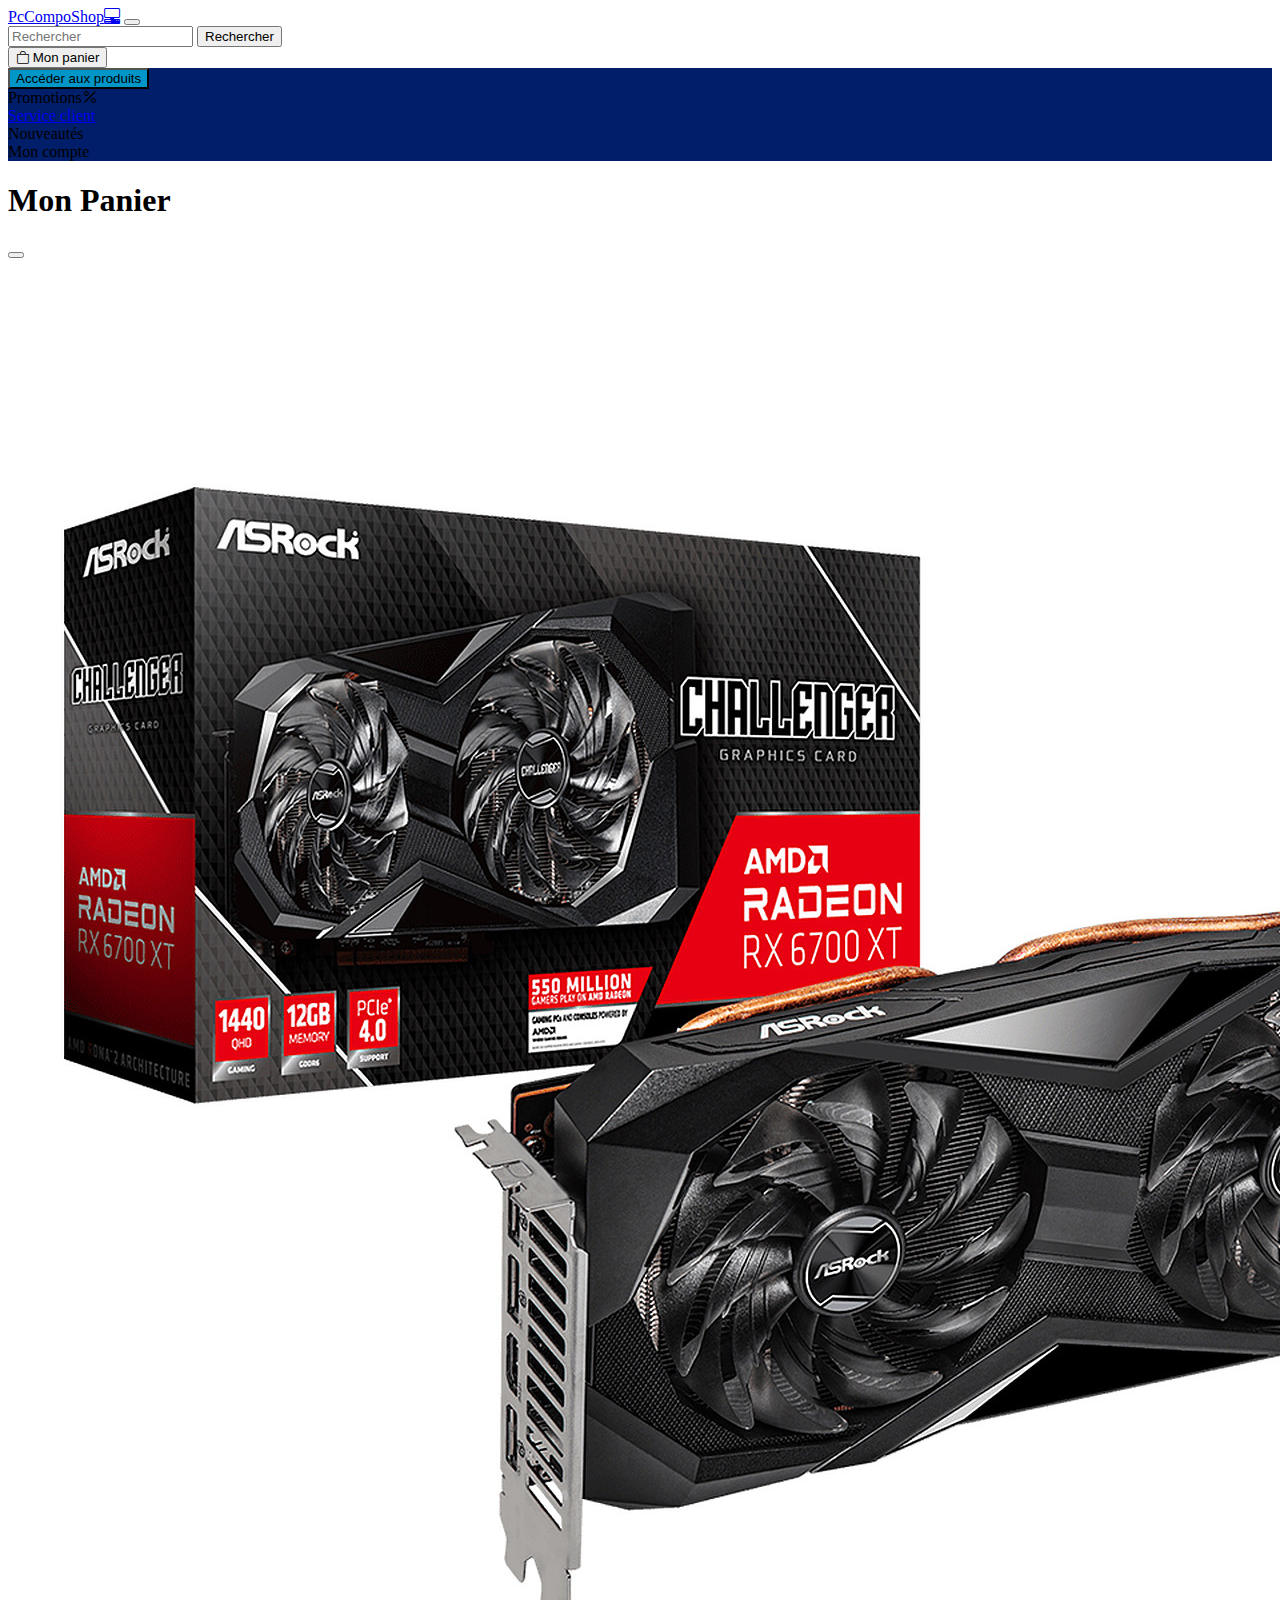
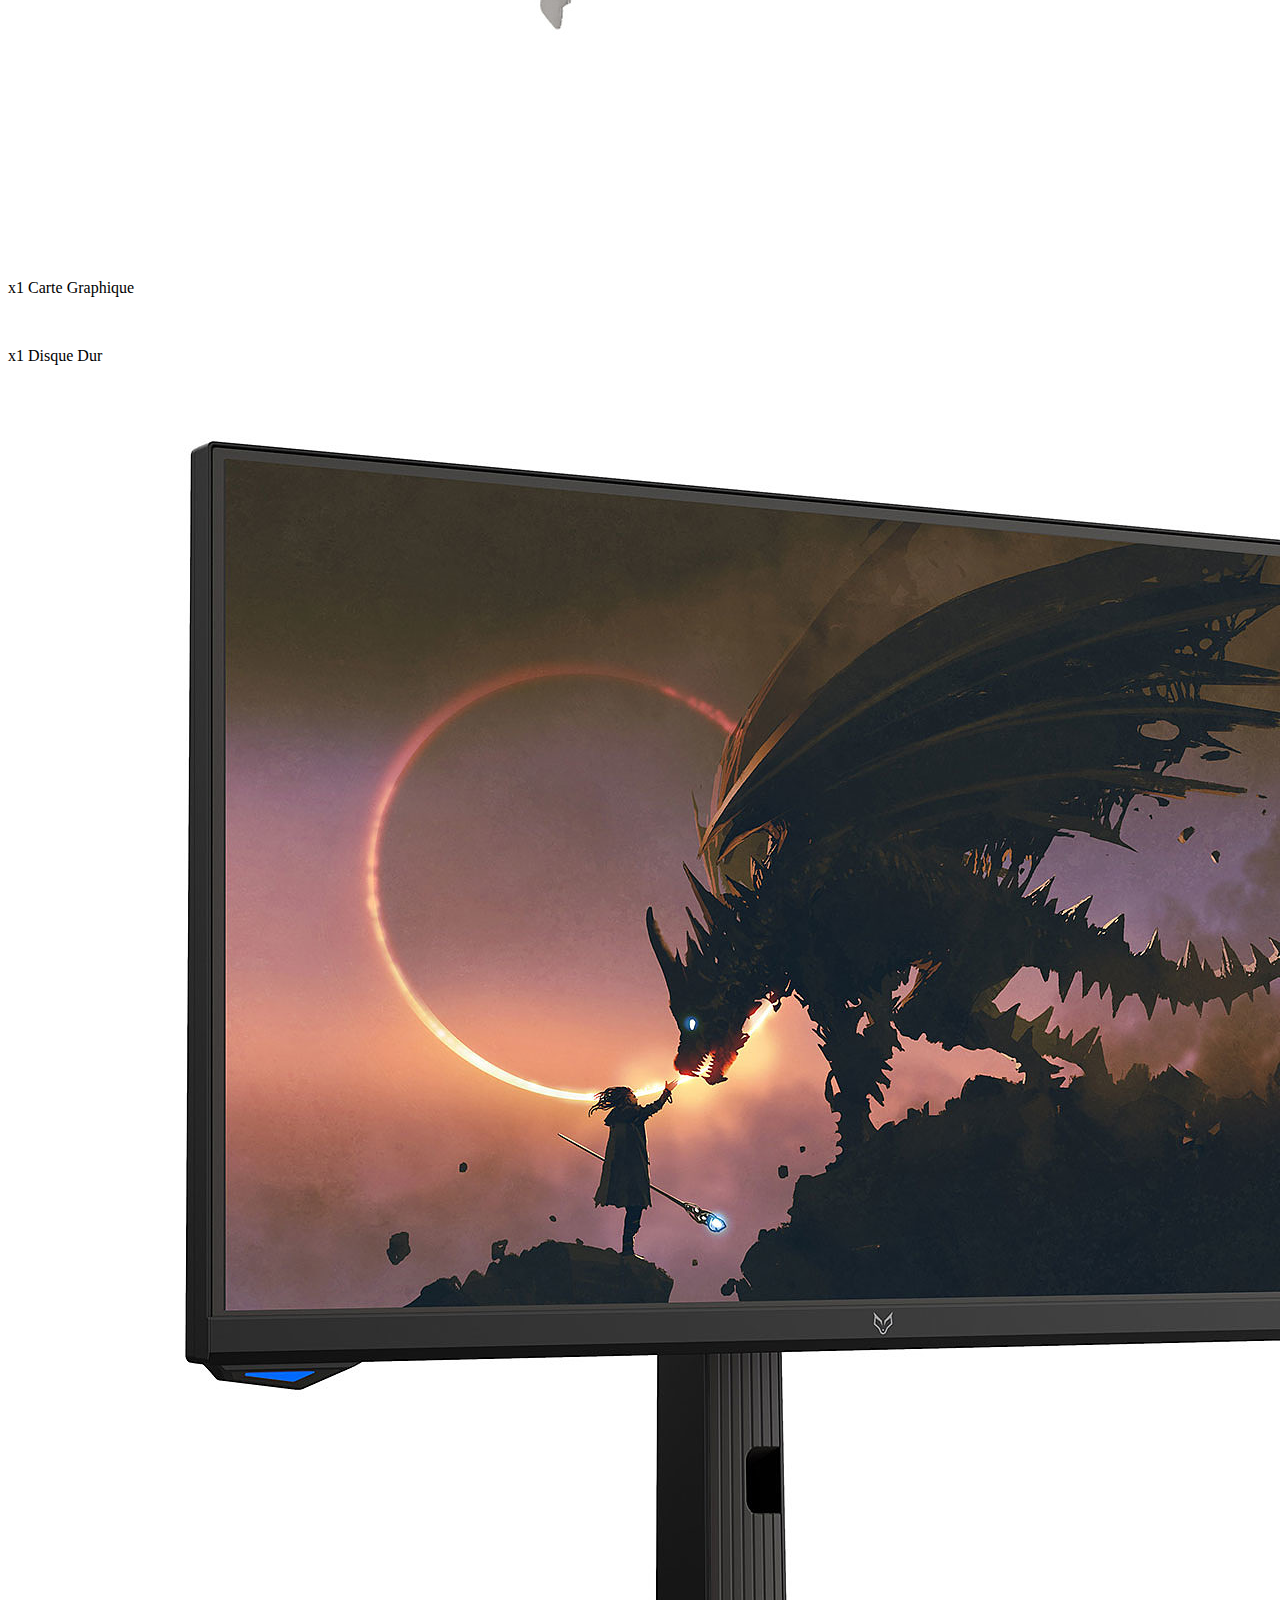
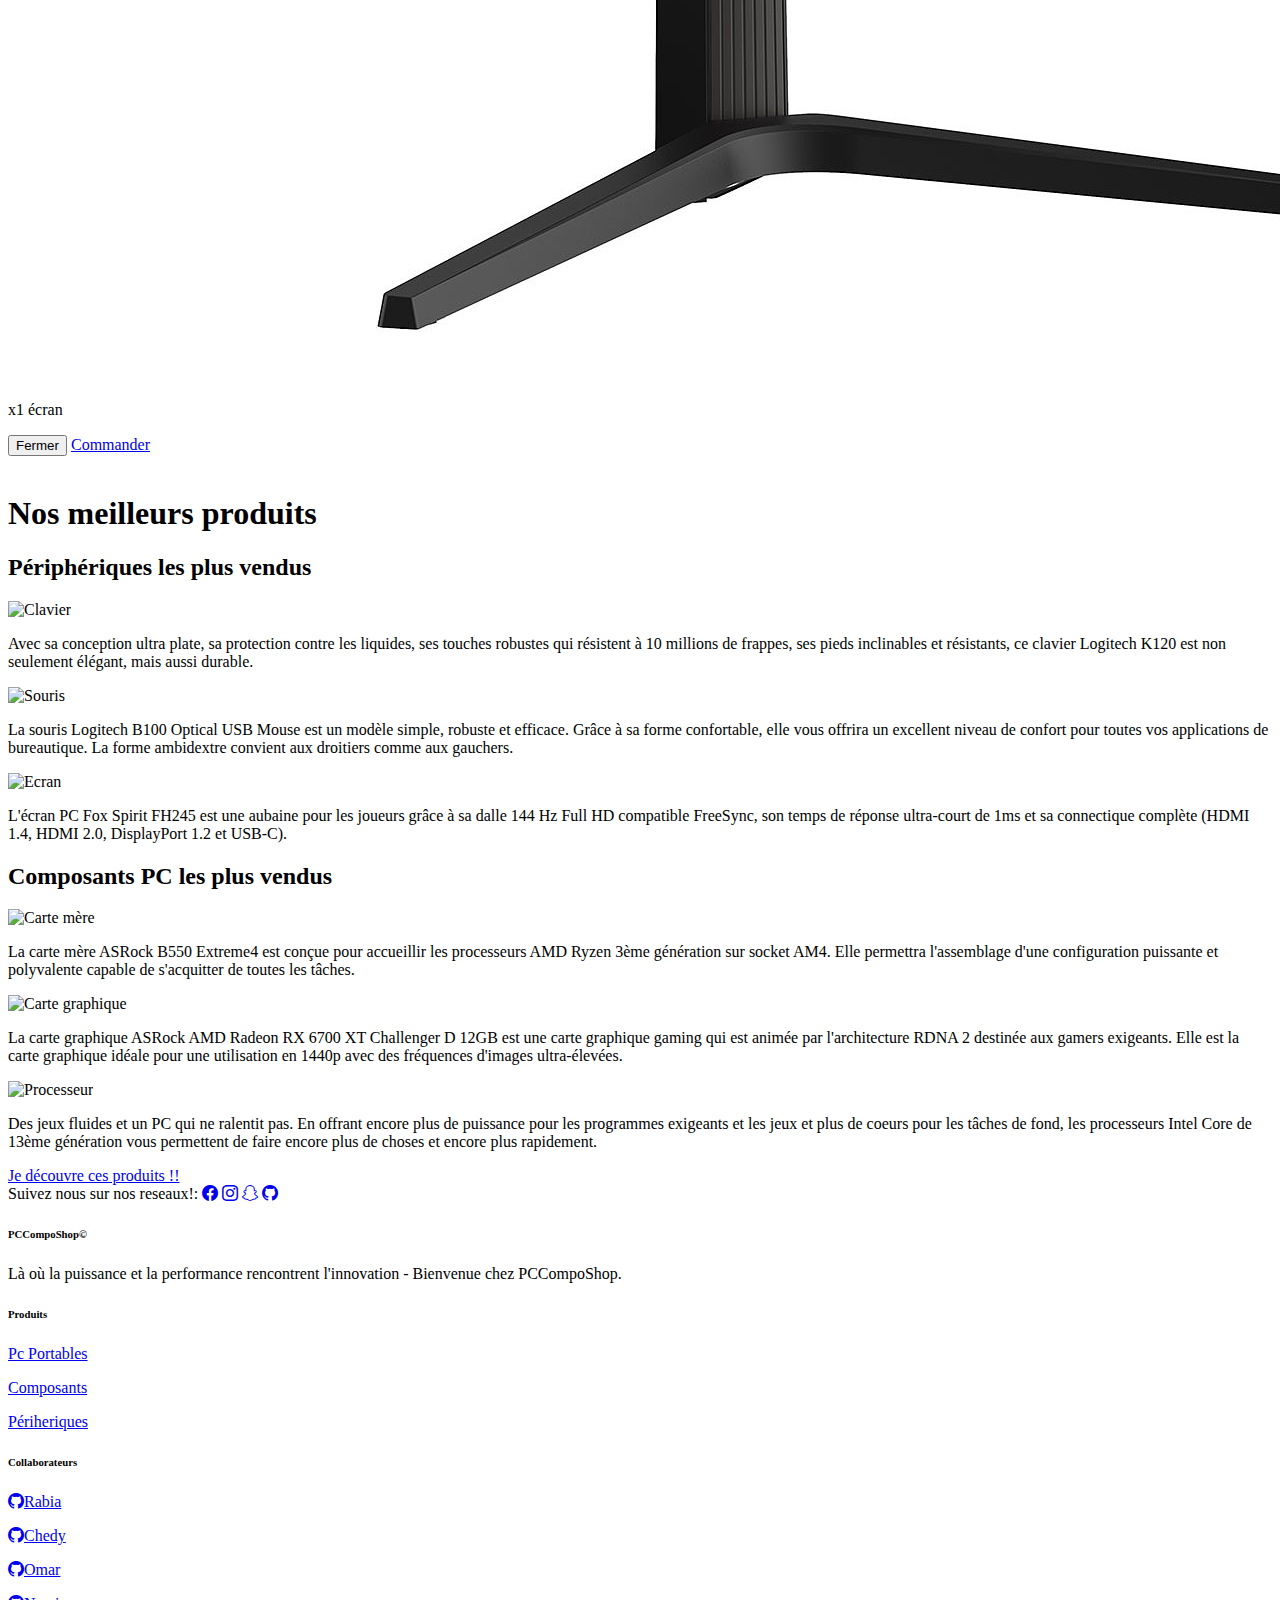
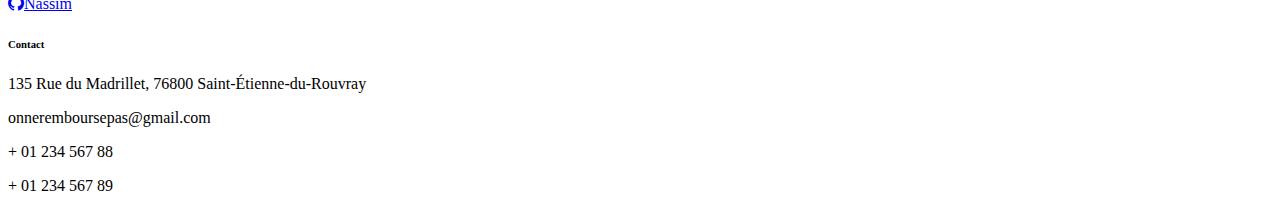
==== commit a7656f13: "responsive et lien vers les pages" ====
--- a/Accueil.html
+++ b/Accueil.html
@@ -13,7 +13,7 @@
 
 <body>
 
-    <header>
+    <header class="sticky-lg-top">
         <nav class="row m-0 navbar navbar-expand-lg bg-body-tertiary">
             <div class="container-fluid ">
                 <a class="navbar-brand" href="#">PcCompoShop<i class="bi bi-pc-display-horizontal"></i></a>
@@ -25,8 +25,8 @@
                 <div class="collapse navbar-collapse justify-content-center" id="navbarSupportedContent">
 
                     <form class="d-flex" role="search">
-                        <input class="form-control me-2" type="search" placeholder="Search" aria-label="Search">
-                        <button class="btn btn-outline-primary" type="submit">Search</button>
+                        <input class="form-control me-2" type="search" placeholder="Rechercher" aria-label="Search">
+                        <button class="btn btn-outline-primary" type="submit">Rechercher</button>
                     </form>
                 </div>
                 <button type="button" class="btn btn-primary" data-bs-toggle="modal" data-bs-target="#exampleModal"><i
@@ -34,33 +34,9 @@
                     Mon panier
                 </button>
 
-                <!-- Modal -->
-                <div class="modal fade" id="exampleModal" tabindex="-1" aria-labelledby="exampleModalLabel"
-                    aria-hidden="true">
-                    <div class="modal-dialog">
-                        <div class="modal-content">
-                            <div class="modal-header">
-                                <h1 class="modal-title fs-5" id="exampleModalLabel">Mon Panier</h1>
-                                <button type="button" class="btn-close" data-bs-dismiss="modal"
-                                    aria-label="Close"></button>
-                            </div>
-                            <div class="modal-body">
-                                <img src="./img/compo1.jpg" alt="" class="w-25">
-                                <p>x1 Carte Graphique</p>
-                                <img src="./image/HDD.jpg" alt="" class="w-25">
-                                <p>x1 Disque Dur </p>
-                                <img src="./img/ecran1.jpg" alt="" class="w-25">
-                                <p>x1 écran</p>
-                            </div>
-                            <div class="modal-footer">
-                                <button type="button" class="btn btn-secondary" data-bs-dismiss="modal">Fermer</button>
-                                <button type="button" class="btn btn-primary">Commander</button>
-                            </div>
-                        </div>
-                    </div>
-                </div>
             </div>
         </nav>
+
 
 
 
@@ -75,7 +51,7 @@
                 <a>Promotions<i class="bi bi-percent p-1"></i></a>
             </div>
             <div class="col-lg-2 col-8 p-1">
-                <a>Service client</a>
+                <a href="contact.html" class="text-decoration-none">Service client</a>
             </div>
             <div class="col-lg-2 col-8 p-1">
                 Nouveautés
@@ -85,13 +61,35 @@
             </div>
         </div>
     </header>
-
+    <!-- Modal -->
+    <div class="modal fade" id="exampleModal" tabindex="-1" aria-labelledby="exampleModalLabel" aria-hidden="true">
+        <div class="modal-dialog">
+            <div class="modal-content">
+                <div class="modal-header">
+                    <h1 class="modal-title fs-5" id="exampleModalLabel">Mon Panier</h1>
+                    <button type="button" class="btn-close" data-bs-dismiss="modal" aria-label="Close"></button>
+                </div>
+                <div class="modal-body">
+                    <img src="./img/compo1.jpg" alt="" class="w-25">
+                    <p>x1 Carte Graphique</p>
+                    <img src="./image/HDD-removebg-preview.png" alt="" class="w-25">
+                    <p>x1 Disque Dur </p>
+                    <img src="./img/ecran1.jpg" alt="" class="w-25">
+                    <p>x1 écran</p>
+                </div>
+                <div class="modal-footer">
+                    <button type="button" class="btn btn-secondary" data-bs-dismiss="modal">Fermer</button>
+                    <a href="commande.html" class="btn btn-primary">Commander</a>
+                </div>
+            </div>
+        </div>
+    </div>
 
 
     <div class="container-fluid">
-        <div class="row m-0 col-lg-10 mx-auto myh mt-5 border border-0 myh ">
-
-            <img class="myimg img-fluid border border-0" src="image/craiyon_131219_RTX_4090-removebg-preview.png"
+        <div class="row m-0 col-lg-10 mx-auto myh mt-5 border border-0 myh">
+
+            <img class="myimg border border-0 img-responsive" src="image/craiyon_131219_RTX_4090-removebg-preview.png"
                 alt="">
 
         </div>
@@ -138,7 +136,8 @@
             </div>
         </div>
 
-        <a class="btn btn-primary m-3 p-4 col-lg-4 col-10 fw-bold fs-1" href="Produits.html" role="button">Je découvre ces produits !!</a>
+        <a class="btn btn-primary m-3 p-4 col-lg-4 col-10 fw-bold fs-1" href="Produits.html" role="button">Je découvre
+            ces produits !!</a>
     </section>
 
 
@@ -162,5 +161,107 @@
         integrity="sha384-C6RzsynM9kWDrMNeT87bh95OGNyZPhcTNXj1NW7RuBCsyN/o0jlpcV8Qyq46cDfL"
         crossorigin="anonymous"></script>
 </body>
+<!-- Footer -->
+<footer class="text-center text-lg-start bg-terciary text-muted">
+    <!-- Section: Social media -->
+    <section class="d-flex justify-content-center justify-content-lg-between p-4 border-bottom">
+
+        <div class="me-5 d-none d-lg-block">
+            <span>Suivez nous sur nos reseaux!:</span>
+            <a href="#"><i class="bi bi-facebook"></i></a>
+            <a href="#"><i class="bi bi-instagram"></i></a>
+            <a href="#"><i class="bi bi-snapchat"></i></a>
+            <a href="https://github.com/bnassim777"><i class="bi bi-github"></i></a>
+        </div>
+
+        <div>
+            <a href="" class="me-4 text-reset">
+                <i class="fab fa-facebook-f"></i>
+            </a>
+            <a href="" class="me-4 text-reset">
+                <i class="fab fa-twitter"></i>
+            </a>
+            <a href="" class="me-4 text-reset">
+                <i class="fab fa-google"></i>
+            </a>
+            <a href="" class="me-4 text-reset">
+                <i class="fab fa-instagram"></i>
+            </a>
+            <a href="" class="me-4 text-reset">
+                <i class="fab fa-linkedin"></i>
+            </a>
+            <a href="" class="me-4 text-reset">
+                <i class="fab fa-github"></i>
+            </a>
+        </div>
+
+    </section>
+
+    <section class="">
+        <div class="container text-center text-md-start mt-5">
+
+            <div class="row mt-3">
+
+                <div class="col-md-3 col-lg-4 col-xl-3 mx-auto mb-4">
+
+                    <h6 class="text-uppercase fw-bold mb-4">
+                        <i class="fas fa-gem me-3"></i>PCCompoShop©
+                    </h6>
+                    <p>
+                        Là où la puissance et la performance rencontrent l'innovation - Bienvenue chez PCCompoShop.
+                    </p>
+                </div>
+
+                <div class="col-md-2 col-lg-2 col-xl-2 mx-auto mb-4">
+
+                    <h6 class="text-uppercase fw-bold mb-4">
+                        Produits
+                    </h6>
+                    <p>
+                        <a href="#!" class="text-reset"> Pc Portables</a>
+                    </p>
+                    <p>
+                        <a href="#!" class="text-reset">Composants</a>
+                    </p>
+                    <p>
+                        <a href="#!" class="text-reset">Périheriques</a>
+                    </p>
+                </div>
+
+
+                <div class="col-md-3 col-lg-2 col-xl-2 mx-auto mb-4">
+
+                    <h6 class="text-uppercase fw-bold mb-4">
+                        Collaborateurs
+                    </h6>
+                    <p>
+                        <a href="https://github.com/rabia0000" class="text-reset"><i class="bi bi-github"></i>Rabia</a>
+                    </p>
+                    <p>
+                        <a href="https://github.com/chedy5" class="text-reset"><i class="bi bi-github"></i>Chedy</a>
+                    </p>
+                    <p>
+                        <a href="https://github.com/SeguraOmar" class="text-reset"><i class="bi bi-github"></i>Omar</a>
+                    </p>
+                    <p>
+                        <a href="https://github.com/bnassim777" class="text-reset"><i
+                                class="bi bi-github"></i>Nassim</a>
+                    </p>
+                </div>
+
+                <div class="col-md-4 col-lg-3 col-xl-3 mx-auto mb-md-0 mb-4">
+
+                    <h6 class="text-uppercase fw-bold mb-4">Contact</h6>
+                    <p><i class="fas fa-home me-3"></i> 135 Rue du Madrillet, 76800 Saint-Étienne-du-Rouvray</p>
+                    <p>
+                        <i class="fas fa-envelope me-3"></i>
+                        onneremboursepas@gmail.com
+                    </p>
+                    <p><i class="fas fa-phone me-3"></i> + 01 234 567 88</p>
+                    <p><i class="fas fa-print me-3"></i> + 01 234 567 89</p>
+                </div>
+            </div>
+        </div>
+    </section>
 
 </html>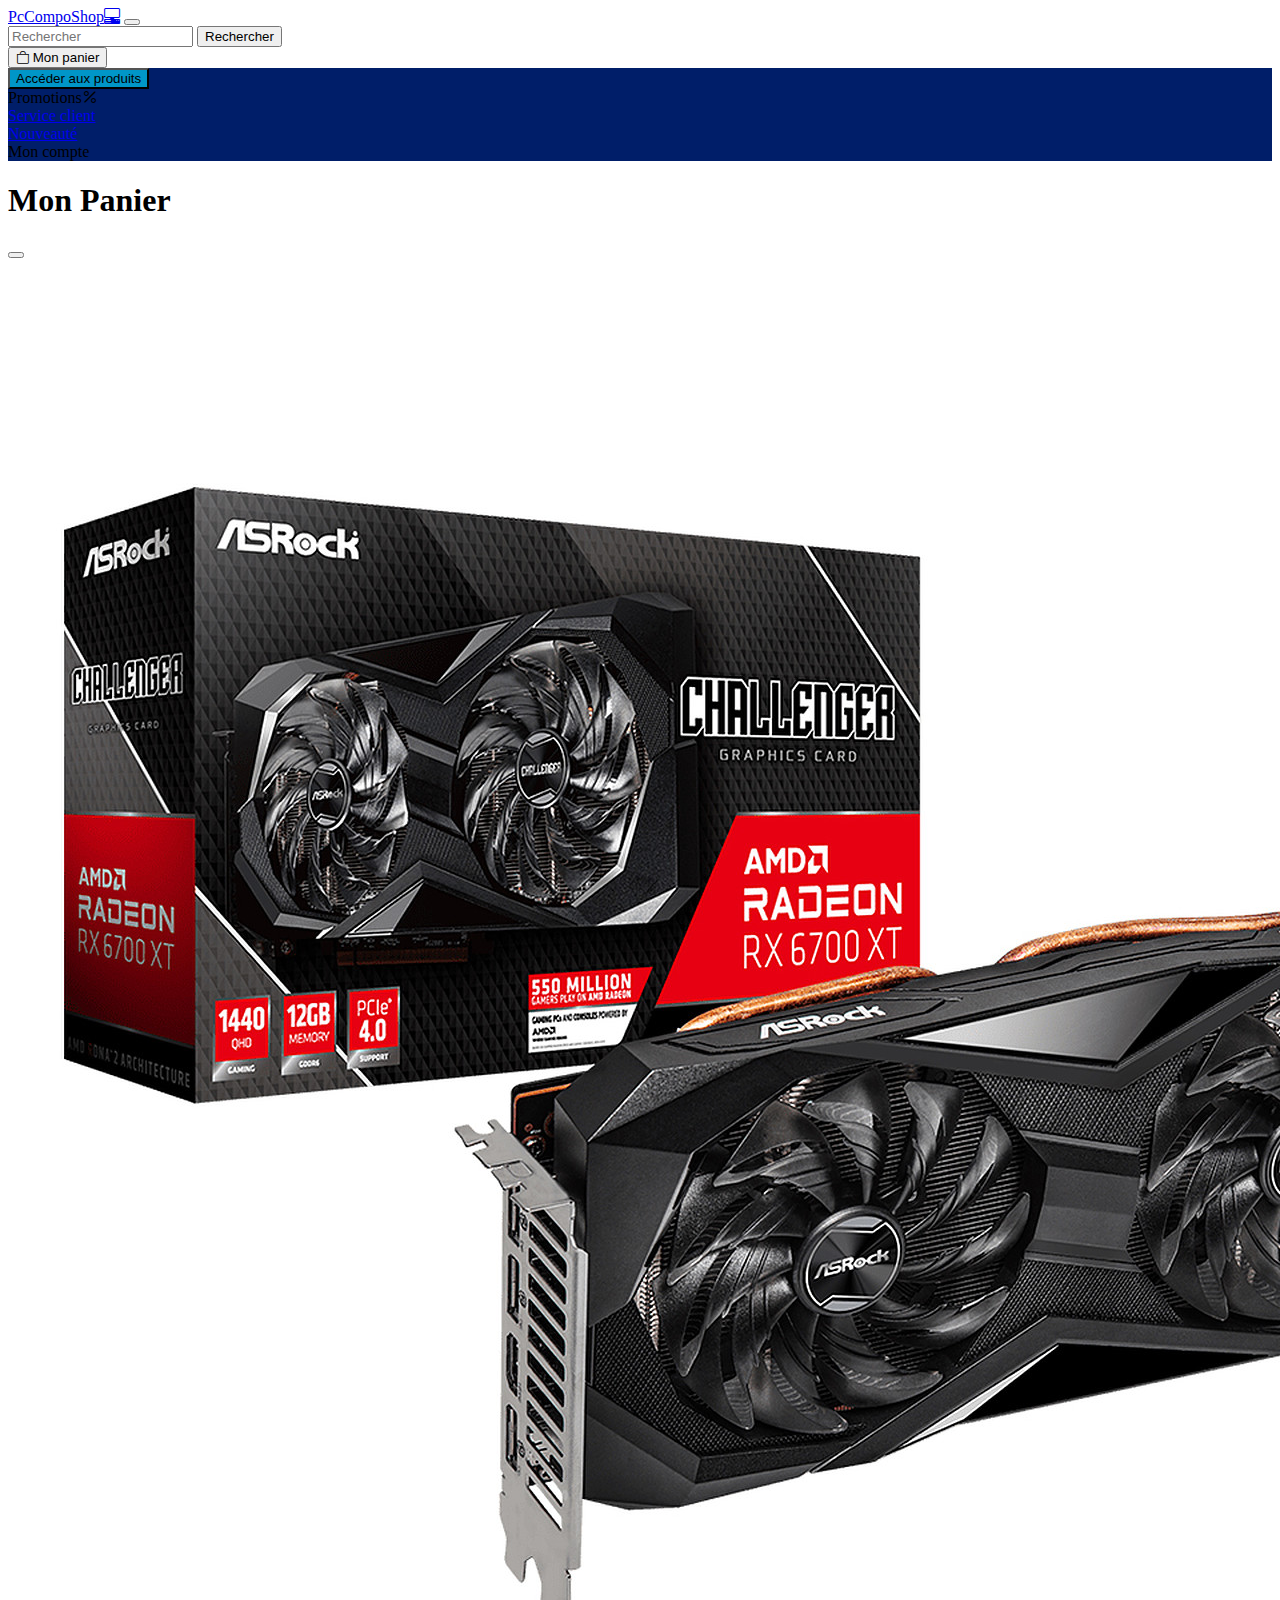
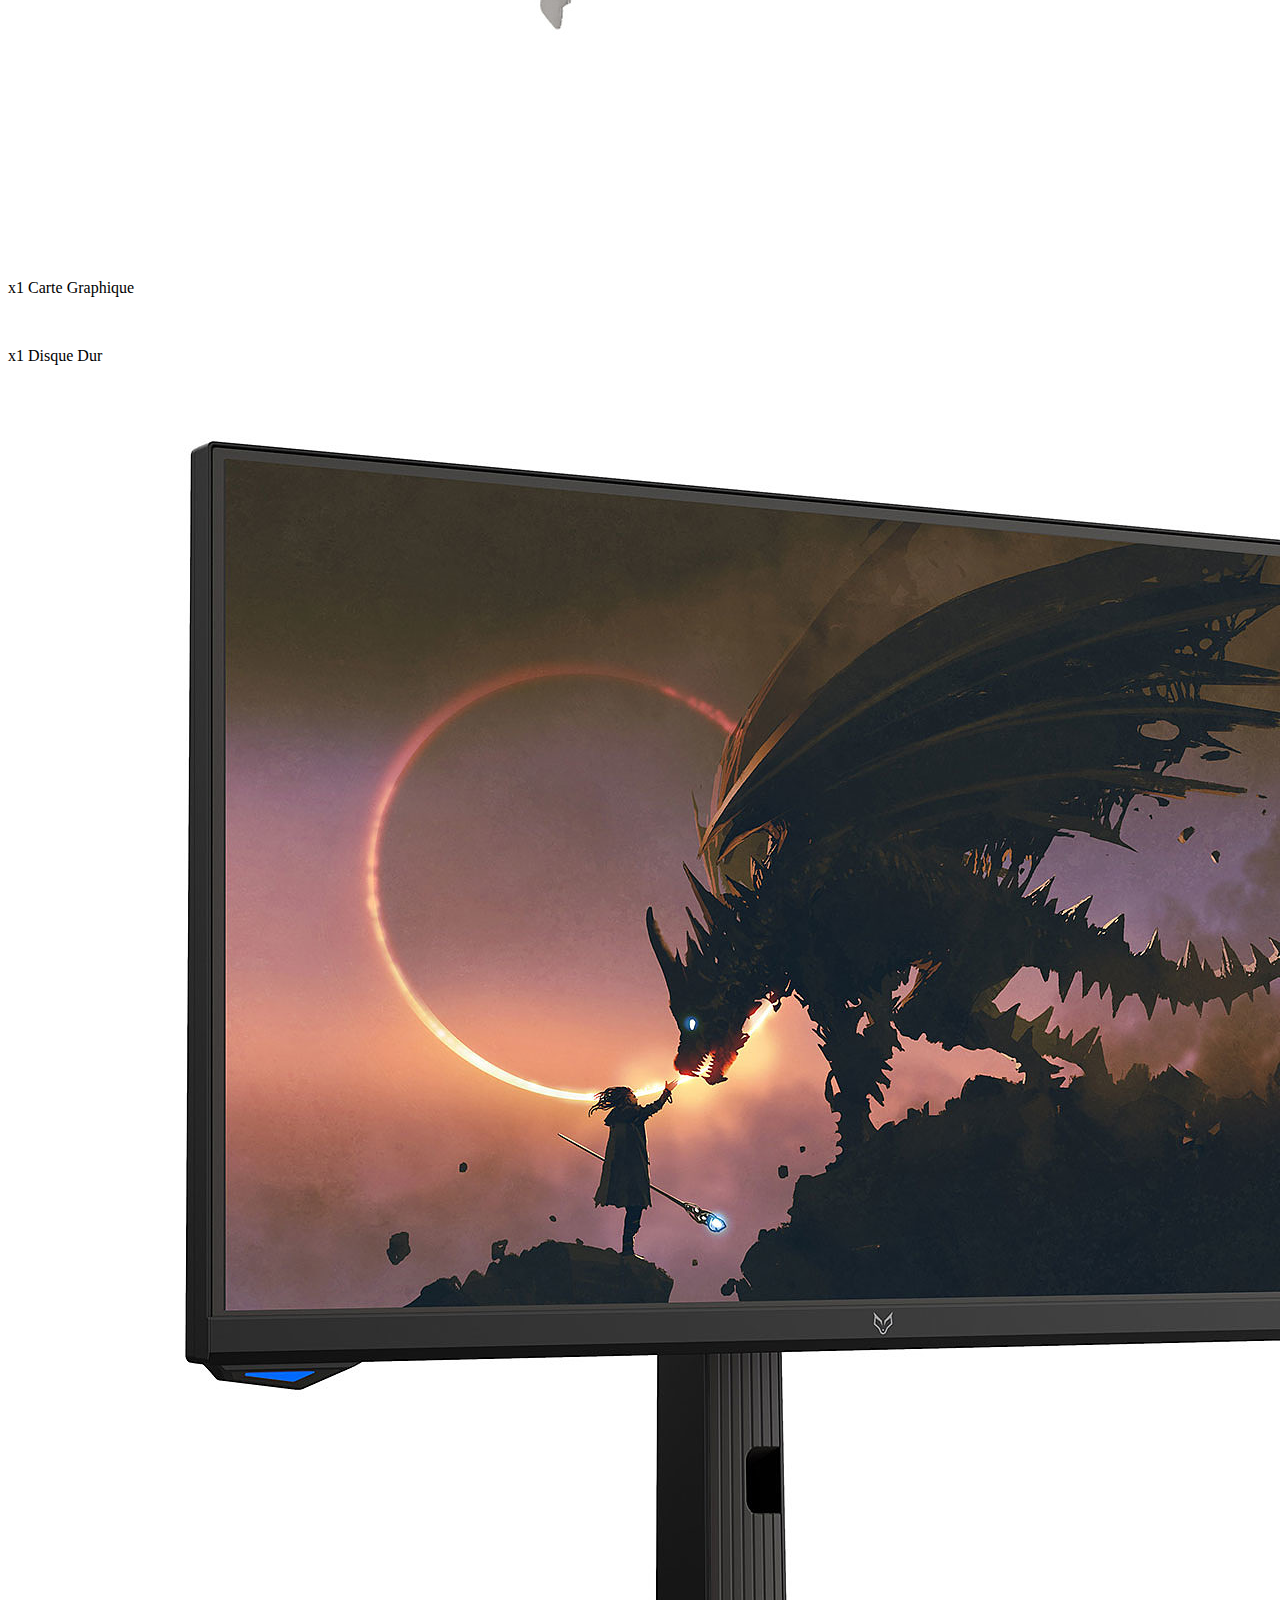
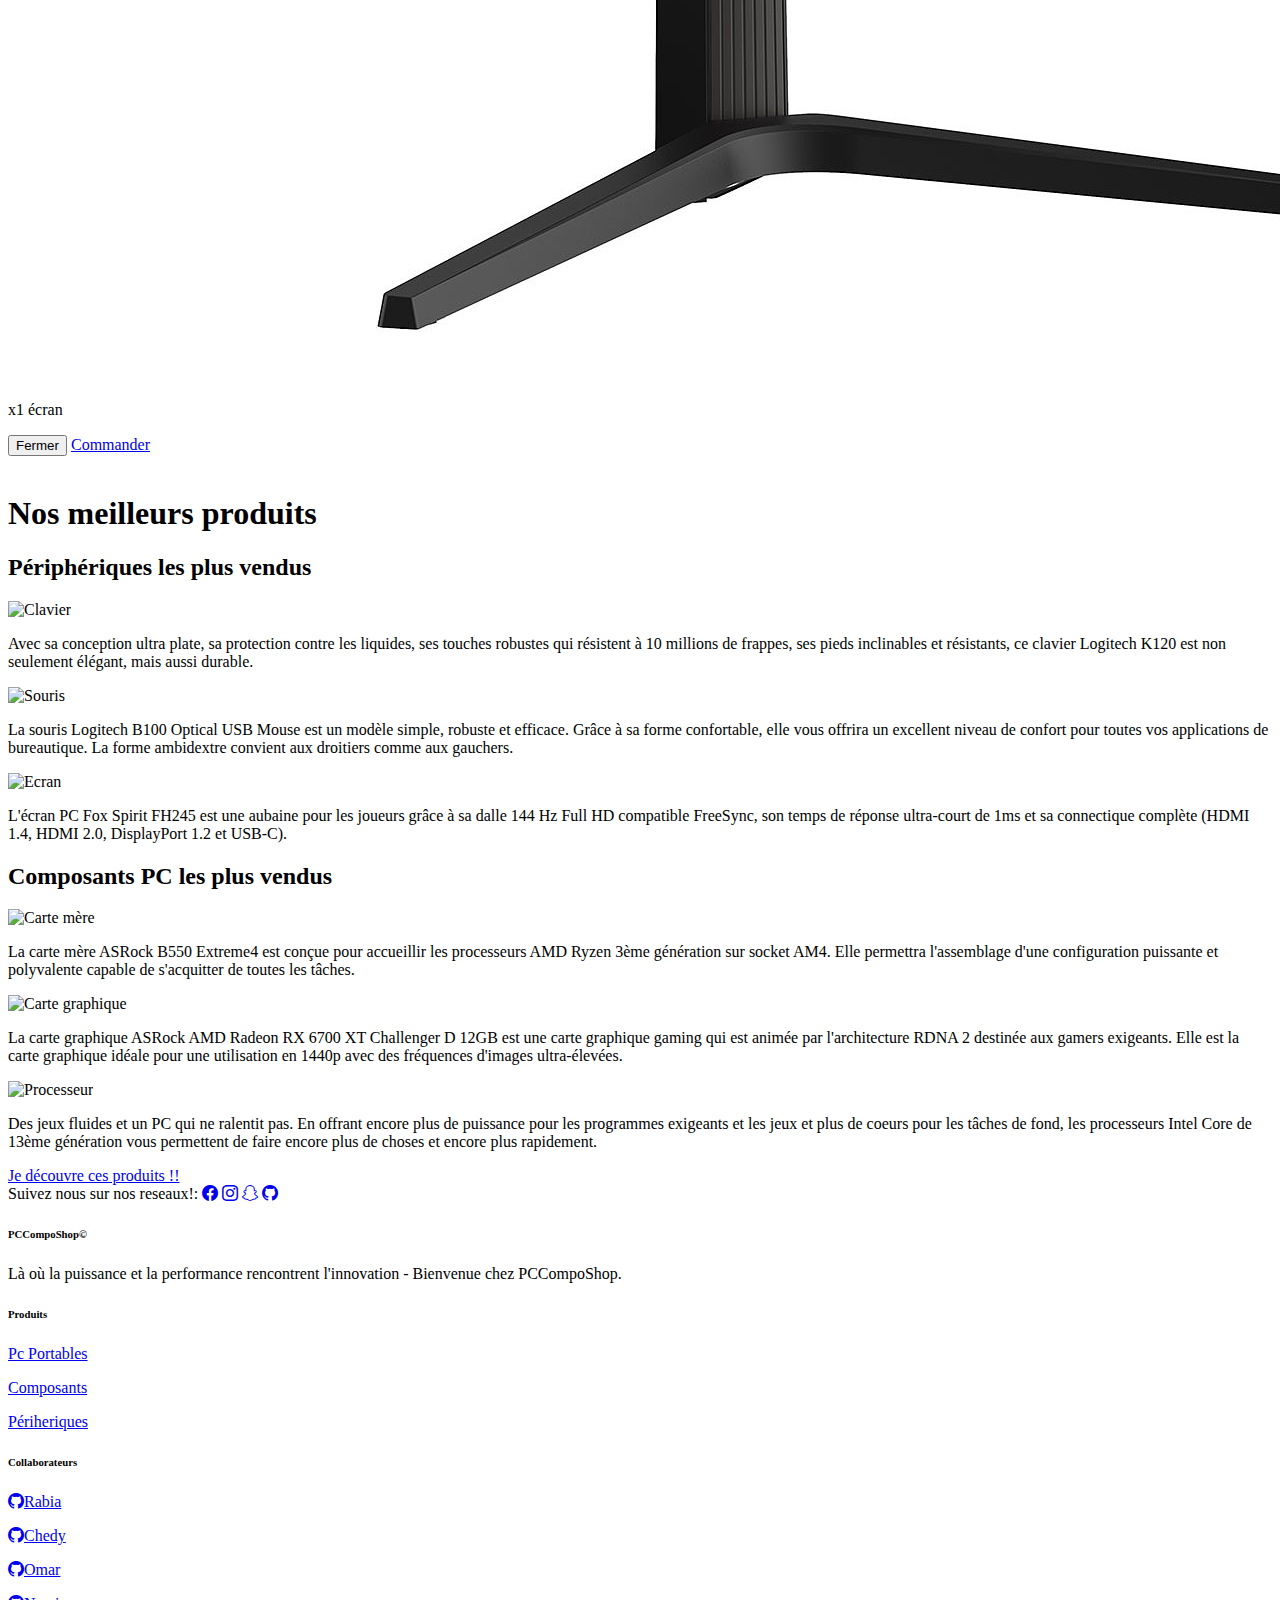
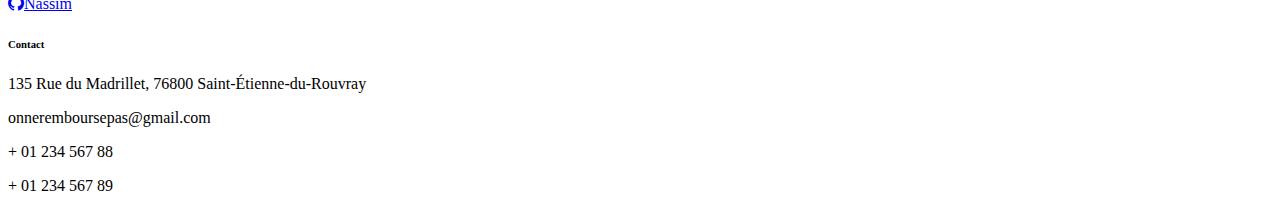
==== commit 91625ea8: "correction carousel + link" ====
--- a/Accueil.html
+++ b/Accueil.html
@@ -54,7 +54,7 @@
                 <a href="contact.html" class="text-decoration-none">Service client</a>
             </div>
             <div class="col-lg-2 col-8 p-1">
-                Nouveautés
+                <a href="elements.html" class="text-decoration-none">Nouveauté</a>
             </div>
             <div class="col-lg-2 col-8 p-1">
                 Mon compte
